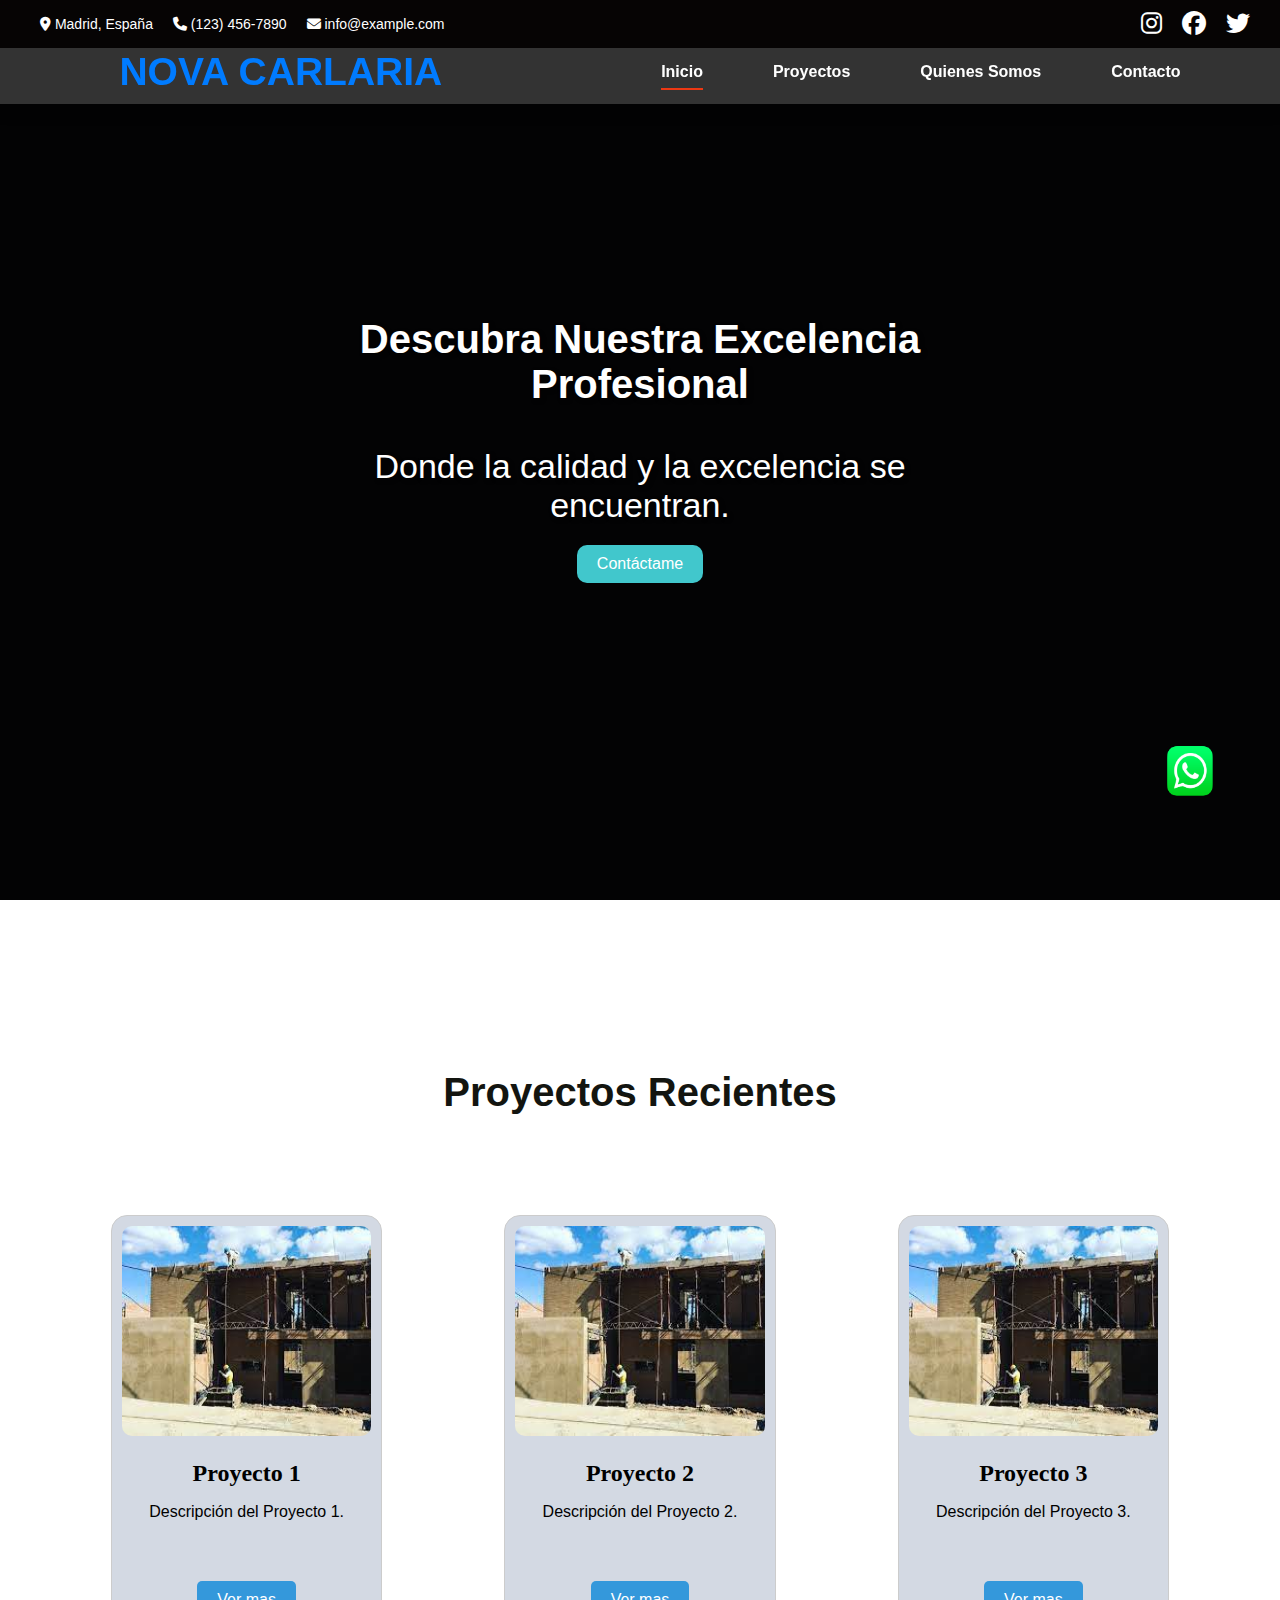
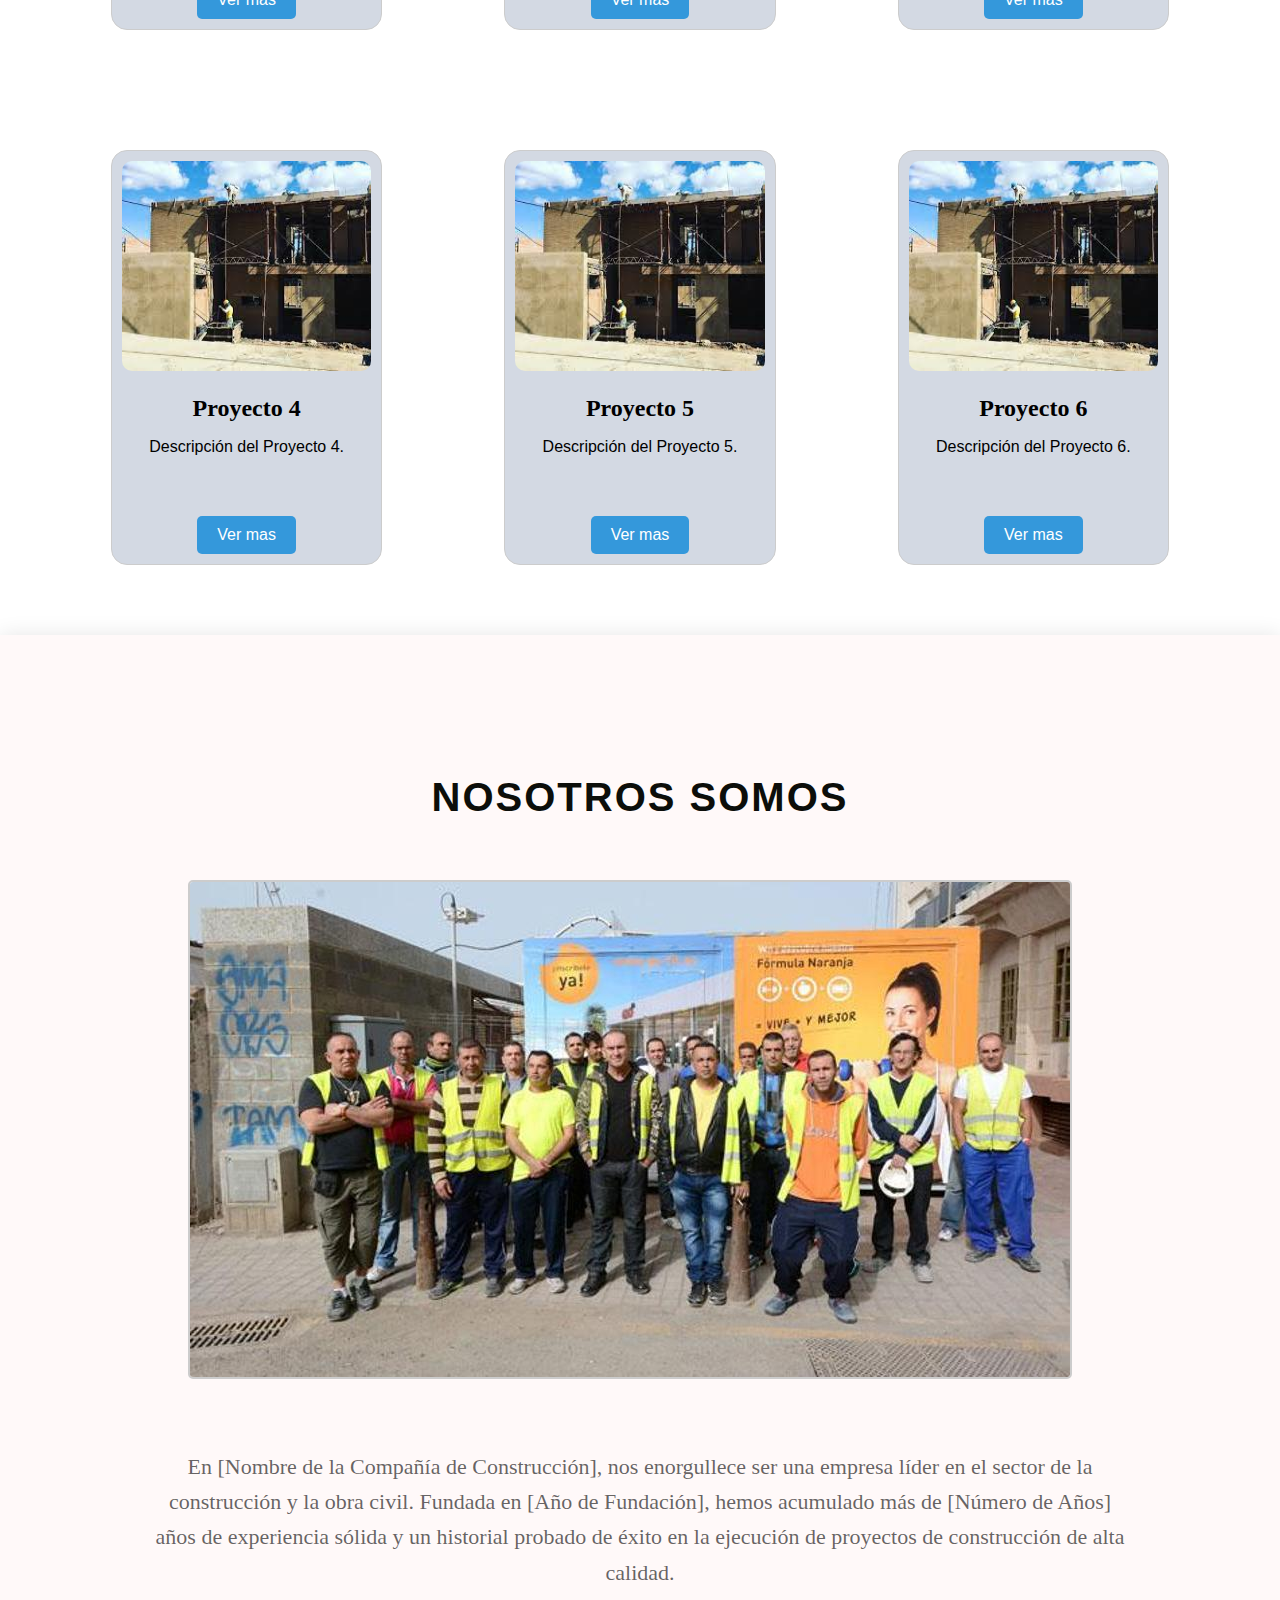
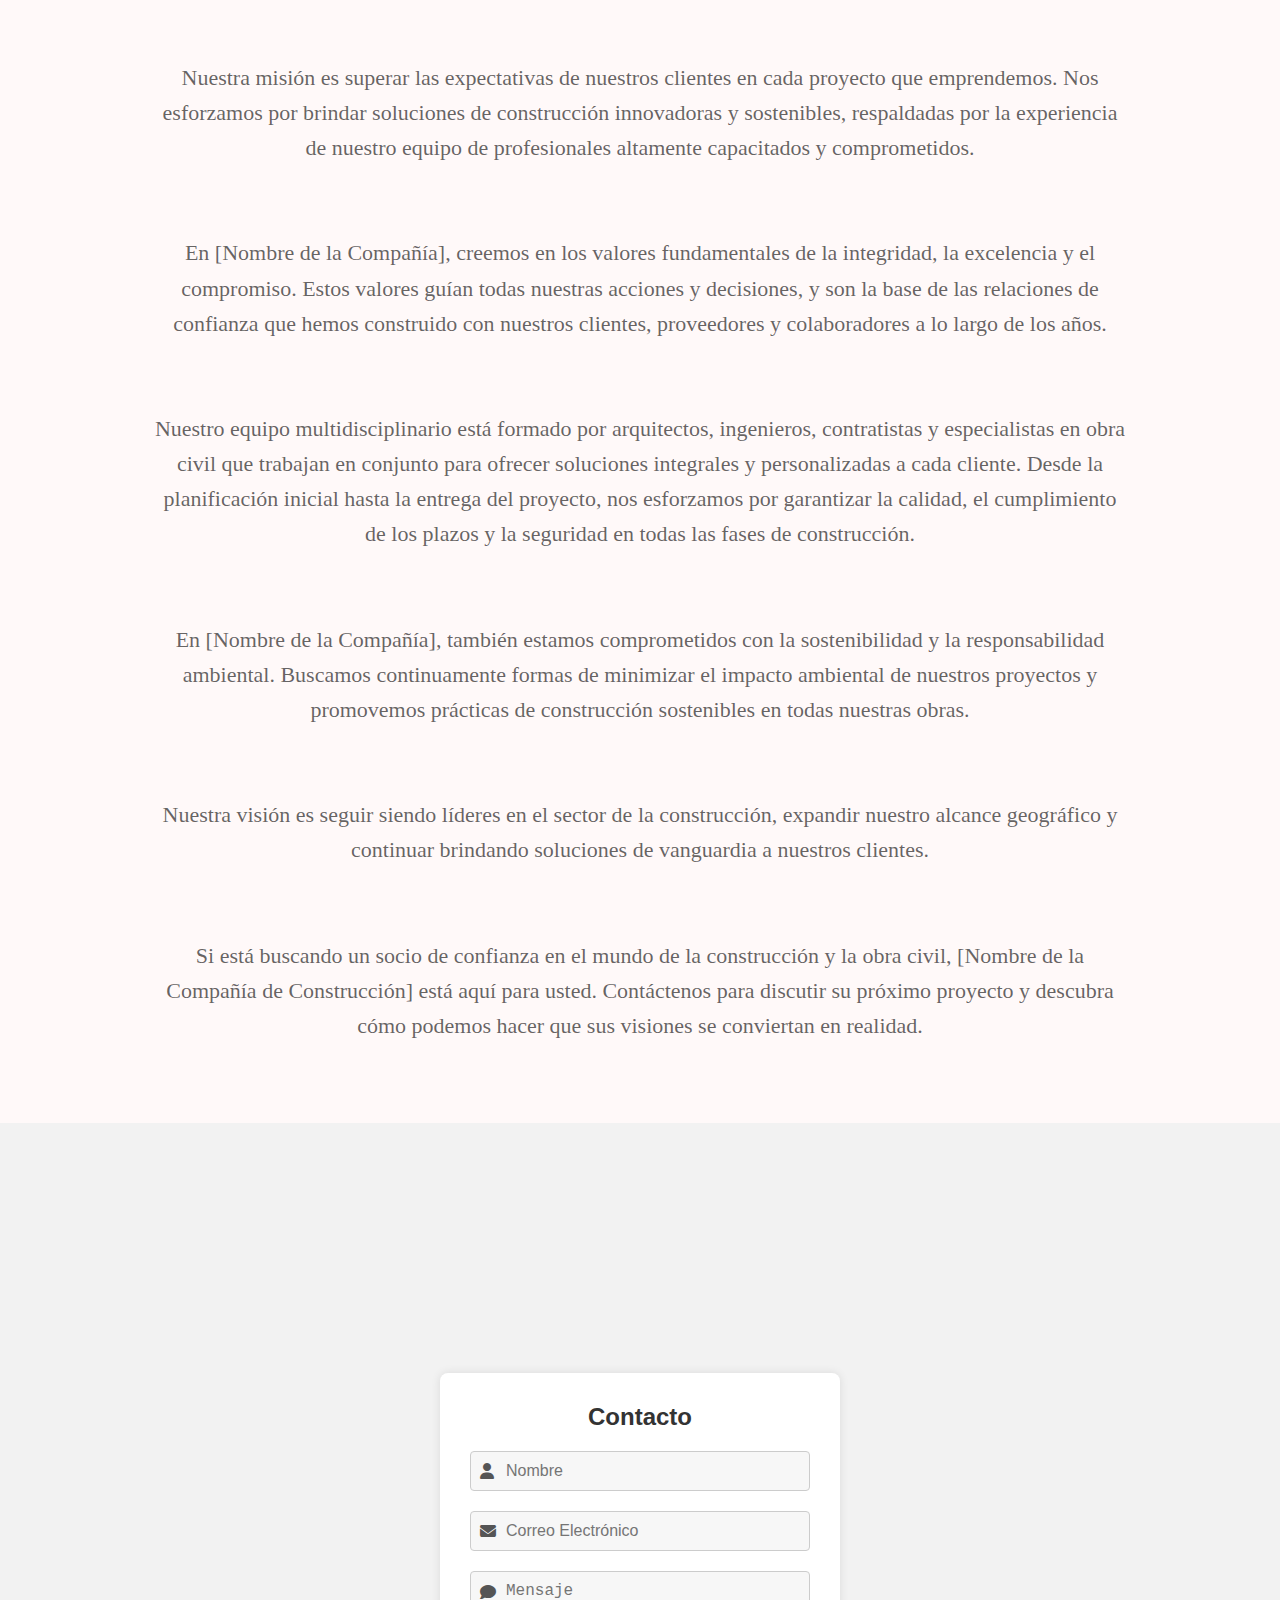
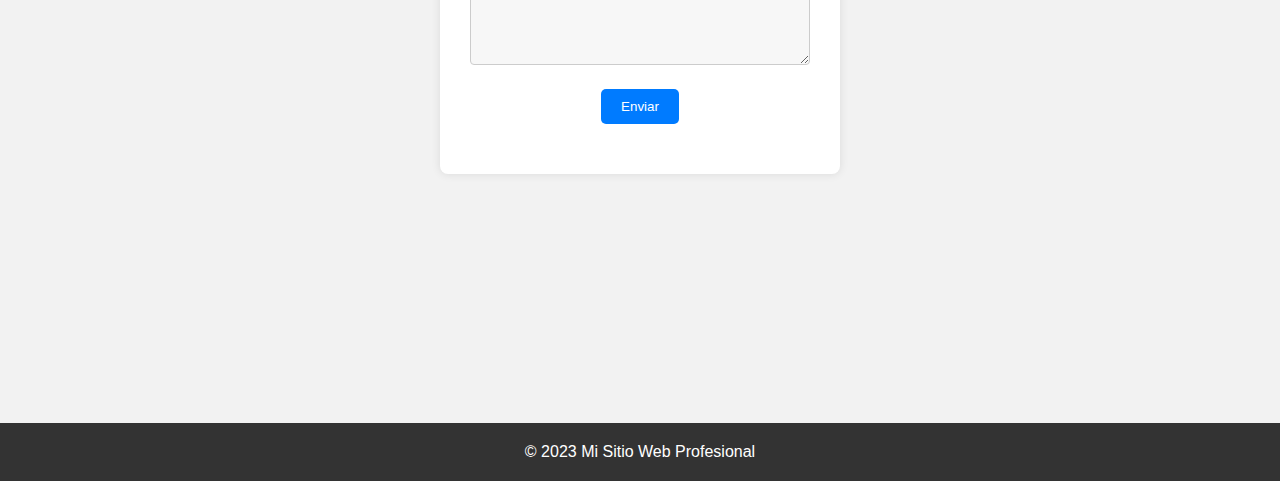
==== index.html @ 30aa4ebb "subiendo pagina de obra" ====
<!DOCTYPE html>
<html lang="es">
<head>
    <meta charset="UTF-8">
    <meta name="viewport" content="width=device-width, initial-scale=1, maximum-scale=1, user-scalable=no">
    <!-- Enlaces a archivos CSS y fuentes -->
    <link rel="stylesheet" href="style.css">
    <link rel="stylesheet" href="https://cdnjs.cloudflare.com/ajax/libs/font-awesome/6.4.0/css/all.min.css">
    <link href="https://fonts.googleapis.com/css2?family=Pacifico&display=swap" rel="stylesheet">
    <link rel="preconnect" href="https://fonts.googleapis.com">
    <link rel="preconnect" href="https://fonts.gstatic.com" crossorigin>
    <link href="https://fonts.googleapis.com/css2?family=Abril+Fatface&family=Comme:wght@200&family=Instrument+Serif:ital@1&family=Mukta:wght@600&family=Tilt+Prism&display=swap" rel="stylesheet">

    <title>Mi Sitio Web Profesional</title>
</head>
<body>
    <!-- Encabezado superior con información de contacto y redes sociales -->
    <div class="top-header">
        <!-- Información de contacto -->
        <div class="contact-info">
            <!-- Detalles de contacto -->
            <p><i class="fas fa-map-marker-alt"></i> <a class="direccion" href="https://www.google.com/maps?q=Avenida Padre Piquer, Madrid 57" target="_blank">Madrid, España</a></p>
            <p><i class="fas fa-phone"></i> (123) 456-7890</p>
            <p><i class="fas fa-envelope"></i> info@example.com</p>
        </div>
        <!-- Iconos de redes sociales -->
        <div class="social-icons">
            <a class="social-icon" href="enlace_a_instagram">
                <i class="fab fa-instagram"></i>
            </a>
            <a class="social-icon" href="enlace_a_facebook">
                <i class="fab fa-facebook"></i>
            </a>
            <a class="social-icon" href="enlace_a_twitter">
                <i class="fab fa-twitter"></i>
            </a>
        </div>
    </div>
    
    <!-- Encabezado con el logotipo y menú de navegación -->
    <header id="mi-encabezado">
        <nav>
            <!-- Logotipo de la empresa -->
            <div class="logo">
                <h1 class="custom-heading"><a href="#">Nova Carlaria</a></h1>
            </div>
            <!-- Icono para activar el menú en dispositivos móviles -->
            <div class="menu-toggle">☰</div>
            <!-- Menú de navegación -->
            <div class="menu">
                <!-- Cabecera del menú -->
                <div class="sidebar-header">
                    <h2>Nova Carlaria</h2>
                </div>
                <ul>
                    <li><a href="#inicio" class="menu-link active">Inicio</a></li>
                    <li><a href="#proyectos" class="menu-link">Proyectos</a></li>
                    <li><a href="#acerca" class="menu-link">Quienes Somos</a></li>
                    <li><a href="#contacto" class="menu-link">Contacto</a></li>
                    <div class="line"></div> <!-- Línea separadora -->
                </ul>
                <!-- Pie del menú -->
                <div class="sidebar-footer">
                    <p>© 2023 Nova Carlaria</p>
                </div>
            </div>
        </nav>
    </header>

    <!-- Botón flotante de WhatsApp -->
    <div class="whatsapp-float">
        <a href="https://api.whatsapp.com/send?phone=645355235&text=Chatea%20con%20Nova" target="_blank" title="WhatsApp de Nova">
            <img src="/img/whatsapp.png" alt="WhatsApp">
        </a>
    </div>

    <!-- Sección de Inicio con un carrusel de imágenes -->
    <section id="inicio">
        <div class="image-slider">
            <!-- Imágenes del carrusel -->
            <img class="slide-image" src="https://www.obsbusiness.school/sites/obsbusiness.school/files/images/proyectos-de-construccion.jpg" alt="Imagen 1">
            <img class="slide-image" src="https://tkconstructora.com/wp-content/uploads/2020/09/Gerencia-de-Proyectos-y-Supervisi%C3%B3n-de-Obras_01.jpg" alt="Imagen 2">
            <img class="slide-image" src="https://www.impulsonegocios.com/wp-content/uploads/2019/09/capacitacion-construccion.jpg" alt="Imagen 3">
            <!-- Texto superpuesto en las imágenes -->
            <div class="text-overlay"> 
                <h2>Descubra Nuestra Excelencia Profesional</h2>
                <p>Donde la calidad y la excelencia se encuentran.</p>
                <a href="#contacto" class="btn1">Contáctame</a>
            </div>
        </div>
    </section>

    <!-- Sección de Proyectos Recientes -->
    <section class="text" id="proyectos">
        <h2>Proyectos Recientes</h2>
        <div class="info">
            <div class="fila-proyectos">
                <!-- Proyecto 1 -->
                <div class="proyecto">
                    <div class="antes-despues">
                        <img class="antes" src="/img/casa antes.jpg" alt="Proyecto 1 - Antes">
                        <img class="despues" src="/img/despues.png" alt="Proyecto 1 - Después">
                    </div>
                    <h3>Proyecto 1</h3>
                    <p>Descripción del Proyecto 1.</p>
                    <button class="ver-mas">Ver mas</button>
                </div>
                <!-- Proyecto 2 -->
                <div class="proyecto">
                    <div class="antes-despues">
                        <img class="antes" src="/img/casa antes.jpg" alt="Proyecto 1 - Antes">
                        <img class="despues" src="/img/despues.png" alt="Proyecto 1 - Después">
                    </div>
                    <h3>Proyecto 2</h3>
                    <p>Descripción del Proyecto 2.</p>
                    <button class="ver-mas">Ver mas</button>
                </div>
                <!-- Proyecto 3 -->
                <div class="proyecto">
                    <div class="antes-despues">
                        <img class="antes" src="/img/casa antes.jpg" alt="Proyecto 1 - Antes">
                        <img class="despues" src="/img/despues.png" alt="Proyecto 1 - Después">
                    </div>
                    <h3>Proyecto 3</h3>
                    <p>Descripción del Proyecto 3.</p>
                    <button class="ver-mas">Ver mas</button>
                </div>
            </div>
            <div class="fila-proyectos">
                <!-- Proyecto 4 -->
                <div class="proyecto">
                    <div class="antes-despues">
                        <img class="antes" src="/img/casa antes.jpg" alt="Proyecto 1 - Antes">
                        <img class="despues" src="/img/despues.png" alt="Proyecto 1 - Después">
                    </div>
                    <h3>Proyecto 4</h3>
                    <p>Descripción del Proyecto 4.</p>
                    <button class="ver-mas">Ver mas</button>
                </div>
                <!-- Proyecto 5 -->
                <div class="proyecto">
                    <div class="antes-despues">
                        <img class="antes" src="/img/casa antes.jpg" alt="Proyecto 1 - Antes">
                        <img class="despues" src="/img/despues.png" alt="Proyecto 1 - Después">
                    </div>
                    <h3>Proyecto 5</h3>
                    <p>Descripción del Proyecto 5.</p>
                    <button class="ver-mas">Ver mas</button>
                </div>
                <!-- Proyecto 6 -->
                <div class="proyecto">
                    <div class="antes-despues">
                        <img class="antes" src="/img/casa antes.jpg" alt="Proyecto 1 - Antes">
                        <img class="despues" src="/img/despues.png" alt="Proyecto 1 - Después">
                    </div>
                    <h3>Proyecto 6</h3>
                    <p>Descripción del Proyecto 6.</p>
                    <button class="ver-mas">Ver mas</button>
                </div>
            </div>
            <!-- Puedes repetir estas filas según sea necesario para más proyectos -->
        </div>
    </section>

    <!-- Sección "Acerca de Nosotros" -->
    <section class="text1" id="acerca">
        <h2>Nosotros Somos</h2>
        <img src="/img/grupo.jpg" alt="Imagen de la Compañía de Construcción">
        <p>En [Nombre de la Compañía de Construcción], nos enorgullece ser una empresa líder en el sector de la construcción y la obra civil. Fundada en [Año de Fundación], hemos acumulado más de [Número de Años] años de experiencia sólida y un historial probado de éxito en la ejecución de proyectos de construcción de alta calidad.</p>
        <p>Nuestra misión es superar las expectativas de nuestros clientes en cada proyecto que emprendemos. Nos esforzamos por brindar soluciones de construcción innovadoras y sostenibles, respaldadas por la experiencia de nuestro equipo de profesionales altamente capacitados y comprometidos.</p>
        <p>En [Nombre de la Compañía], creemos en los valores fundamentales de la integridad, la excelencia y el compromiso. Estos valores guían todas nuestras acciones y decisiones, y son la base de las relaciones de confianza que hemos construido con nuestros clientes, proveedores y colaboradores a lo largo de los años.</p>
        <p>Nuestro equipo multidisciplinario está formado por arquitectos, ingenieros, contratistas y especialistas en obra civil que trabajan en conjunto para ofrecer soluciones integrales y personalizadas a cada cliente. Desde la planificación inicial hasta la entrega del proyecto, nos esforzamos por garantizar la calidad, el cumplimiento de los plazos y la seguridad en todas las fases de construcción.</p>
        <p>En [Nombre de la Compañía], también estamos comprometidos con la sostenibilidad y la responsabilidad ambiental. Buscamos continuamente formas de minimizar el impacto ambiental de nuestros proyectos y promovemos prácticas de construcción sostenibles en todas nuestras obras.</p>
        <p>Nuestra visión es seguir siendo líderes en el sector de la construcción, expandir nuestro alcance geográfico y continuar brindando soluciones de vanguardia a nuestros clientes.</p>
        <p>Si está buscando un socio de confianza en el mundo de la construcción y la obra civil, [Nombre de la Compañía de Construcción] está aquí para usted. Contáctenos para discutir su próximo proyecto y descubra cómo podemos hacer que sus visiones se conviertan en realidad.</p>
    </section>

    <!-- Sección de Contacto con un formulario y mensaje de confirmación -->
    <section class="contact" id="contacto">
        <div class="contact-form">
            <h2>Contacto</h2>
            <!-- Formulario de contacto -->
            <form id="miFormulario">
                <div class="form-group">
                    <i class="fa fa-user icon"></i>
                    <input type="text" id="name" required placeholder="Nombre">
                </div>
                <div class="form-group">
                    <i class="fa fa-envelope icon"></i>
                    <input type="email" id="email" required placeholder="Correo Electrónico">
                </div>
                <div class="form-group">
                    <i class="fa fa-comment icon1"></i>
                    <textarea id="message" rows="4" required placeholder="Mensaje"></textarea>
                </div>
                <div class="form-group">
                    <button type="submit">Enviar</button>
                </div>
            </form>
        </div>
        <!-- Mensaje de confirmación después de enviar el formulario -->
        <div class="confirmation-message" id="confirmation">
            <p>¿Son correctos estos datos?</p>
            <ul id="confirmation-data">
                <li>
                    <strong>Nombre:</strong> <span id="name-value"></span>
                </li>
                <li>
                    <strong>Correo:</strong> <span id="email-value"></span>
                </li>
                <li>
                    <strong>Mensaje:</strong> <span id="message-value" class="mensaje-item"></span>
                </li>
            </ul>
            <button id="confirm-yes">Continuar</button>
            <button id="confirm-no">Cancelar</button>
        </div>
    </section>

    <!-- Pie de página -->
    <footer>
        <p>&copy; 2023 Mi Sitio Web Profesional</p>
    </footer>

    <!-- Archivo JavaScript para funcionalidad adicional -->
    <script src="script.js"></script>
</body>
</html>
---- style.css ----
/* Estilos generales */

*{
    margin: 0;
    padding: 0;
    box-sizing: border-box;
}

body {
    font-family: Arial, sans-serif;
    background-color: #030304;
    margin: 0;
    padding: 0;
    box-shadow: 0 0 20px rgba(0, 0, 0, 0.2); /* Sombra alrededor del cuerpo */
   
}

.top-header {
    position: fixed;
    top: 0;
    left: 0;
    right: 0;
    background-color: #060404;
    color: #fff;
    display: flex;
    justify-content: space-between;
    align-items: center;
    padding: 10px 20px;
    z-index: 100;
    
}

.contact-info {
    font-size: 14px;
    color: white;
    display: flex;
    align-items: center;
    justify-content: center;
    position: relative;
    left: 20px;
}

.contact-info p {
    margin: 0;
    margin-right: 20px;
    opacity: 0; /* Comienza con opacidad cero para ocultarlos */
    transform: translateY(50px); /* Comienza desde abajo */
    transition: opacity 0.5s ease, transform 0.5s ease;
}

.contact-info.active p {
    opacity: 1; /* Muestra el texto */
    transform: translateY(0); /* Lo desplaza hacia arriba a su posición original */
}

.top-header.hidden {
    height: 0;
    overflow: hidden;
}

.social-icons {
    display: flex;
}

.social-icon {
    color: #fff;
    font-size: 24px;
    margin: 0 10px;
    transition: color 0.3s; /* Animación de cambio de color al pasar el mouse */
}

.social-icon:hover {
    cursor: pointer;
    color: #007bff; /* Cambia el color al pasar el mouse a azul (#007bff) */
}
.direccion{
    text-decoration: none;
    color: white;
}



/* Estilos para el título */
.logo h1 {
    font-family:Impact, Haettenschweiler, 'Arial Narrow Bold', sans-serif;
    font-size:39px; /* Ajusta el tamaño de fuente según tus preferencias */
    margin: 0;

    text-transform: uppercase; /* Opcional: convierte el texto en mayúsculas */
    color: #FF5733; /* Cambia el color del texto si lo deseas */
    
    
    
}

.custom-heading {
    font-family: 'Your-Fancy-Font', sans-serif; /* Cambia 'Your-Fancy-Font' por una fuente elegante de tu elección */
    font-size: 36px; /* Tamaño de fuente personalizado */
    text-align: center;
}

.custom-heading a {
    text-decoration: none; /* Quita la decoración de enlace (subrayado) */
    color: #007bff; /* Color del enlace, puedes cambiarlo según tu preferencia */
    transition: color 0.3s; /* Transición de color al pasar el mouse */
    display: inline-block; /* Hace que el enlace se comporte como un bloque en línea */
    padding: 10px 20px; /* Añade relleno para hacerlo más grande y más clickeable */
}

.custom-heading a:hover {
    color: #ff4500; /* Cambia el color al pasar el mouse sobre el enlace */
}



/* Estilos para el encabezado */
header {
    position: fixed;
    top: 40px; /* Espacio entre el encabezado superior y el encabezado principal */
    left: 0;
    right: 0;
    background-color: #333;
    color: #fff;
    z-index: 99; /* Coloca el encabezado principal detrás del superior */
    box-shadow: 0 5px 15px rgba(0, 0, 0, 0.3); /* Sombra debajo del encabezado */
}

nav{
   
    display: flex;
    justify-content: space-around;
    align-items: center;
  
}

/* Estilos para la barra de navegación */
.menu {
    display: flex;
    justify-content: flex-end; /* Alinea los enlaces hacia la derecha */
    align-items: center;
  
}

.menu ul {
    list-style: none;
    padding: 0;
    margin: 0;
    display: flex;
    gap: 70px; /* Agrega espacio entre los enlaces */
}


.menu a {
    text-decoration: none;
    color: #fff;
    font-size: 16px;
    position: relative;
    font-weight: bold; /* Opcional: añade negrita a los enlaces */
    padding-bottom: 10px;
}


/* Estilo de la línea subrayada en los enlaces */
.menu a::before {
    content: "";
    position: absolute;
    width: 100%;
    height: 2px;
    background-color: #ff3300ec;
    bottom: 0;
    left: 0;
    transform-origin: right;
    transform: scaleX(0);
    transition: transform 0.3s;
}

.menu a:hover::before {
    transform: scaleX(1);
}

/* Clase activa para el enlace seleccionado */
.menu a.active::before {
    transform: scaleX(1);
}


/* Estilo de la línea subrayada en los enlaces */
.menu a::before {
    content: "";
    position: absolute;
    width: 100%;
    height: 2px;
    bottom: 0;
    background-color: #007bff;
    left: 0;
    transform: scaleX(0);
    transform-origin: right;
    transition: transform 0.3s;
}

.menu a:hover::before {
    transform: scaleX(1);
}

/* Estilo de la línea subrayada en los enlaces */
.menu a::before {
    content: "";
    position: absolute;
    width: 100%;
    height: 2px;
    bottom: 0;
    background-color: #007bff;
    left: 0;
    transform: scaleX(0);
    transform-origin: right;
    transition: transform 0.3s;
}

.menu a:hover::before {
    transform: scaleX(1);
}

.line {
    position: absolute;
    height: 2px;
    background-color: #f6f0f0; /* Color de la línea */
    transition: transform 0.3s; /* Animación de transformación */
    bottom: -2px; /* Coloca la línea debajo del enlace */
    left: 0; /* Inicia la línea desde el borde izquierdo del enlace */
    transform-origin: left; /* Define el punto de transformación en el lado izquierdo */
    transform: scaleX(0); /* Inicia la línea sin ancho */
    
    
}

/* Estilo del subrayado en los enlaces */
.menu a {
    position: relative; /* Necesario para posicionar ::after de forma absoluta */
    text-decoration: none;
    color: #fff;
    font-size: 16px;
}

.menu a::after {
    content: "";
    position: absolute;
    width: 100%; /* Ancho igual al ancho del enlace */
    height: 2px;
    background-color: #ff3300ec;
    bottom: 0;
    left: 0; /* Comienza desde el borde izquierdo del enlace */
    transform-origin: right; /* Define el punto de transformación en el lado derecho */
    transform: scaleX(0); /* Inicia sin ancho */
    transition: transform 0.3s; /* Anima el ancho de la línea */
    
    
}

.menu a:hover::after {
    transform: scaleX(1); /* Expande la línea al pasar el mouse */
}

/* Clase activa para el enlace seleccionado */
.menu a.active::after {
    transform: scaleX(1); /* Mantiene la línea expandida cuando está activa */
}


/* Estilo para el ícono de WhatsApp */
.whatsapp-float a {
    position: fixed;
    bottom: 70px;
    right: 30px;
    z-index: 1000;
    text-decoration: none;
    border-radius: 50%; /* Hace que el enlace sea circular */
    padding: 10px; /* Aumenta el relleno para hacerlo más grande */
}

/* Estilo para la imagen (ícono de WhatsApp) */
.whatsapp-float img {
    width: 100px; /* Tamaño de la imagen */
    height: 90px;
    border-radius: 50%; /* Hace que la imagen sea circular */
    animation: bounce 2s infinite; /* Aplica la animación de rebote durante 2 segundos y la repite infinitamente */
}

@keyframes bounce {
    0%, 20%, 50%, 80%, 100% {
        transform: translateY(0);
    }
    40% {
        transform: translateY(-20px); /* Define el salto hacia arriba */
    }
    60% {
        transform: translateY(-10px); /* Define el salto hacia abajo */
    }
}


/* Estilo para el mensaje al pasar el mouse */
.whatsapp-float a:hover::before {
    content: "WhatsApp de Nova";
    display: block;
    position: absolute;
    background: #86d327;
    color: #333;
    padding: 8px;
    border-radius: 8px;
    font-size: 12px;
    right: calc(80%); /* Coloca el mensaje a la derecha del ícono */
    top: 50%; /* Centra verticalmente el mensaje */
    transform: translateY(-50%); /* Alinea verticalmente el mensaje */
    white-space: nowrap;
}


.image-slider {
    position: relative;
    max-width: 100%;
    height:100vh;
    overflow: hidden;
    
}

.image-slider img {
    width: 100%;
    height: 100%;
    object-fit: cover;
    position: absolute;
    opacity: 0;
    transition: opacity 2s;
 
}

.text-overlay {
    position: absolute;
    top: 50%;
    left: 50%;
    transform: translate(-50%, -50%);
    text-align: center;
    z-index: 1;
}

.text-overlay h2 {
    color: #fff;
    font-size: 60px;
    text-shadow: 2px 2px 4px rgba(0, 0, 0, 0.5); /* Añade sombra al título */
    margin-bottom: 40px;
}

.text-overlay p {
    color: white;
    font-size: 34px;
    font-family: 'Franklin Gothic Medium', 'Arial Narrow', Arial, sans-serif;
    text-shadow: 2px 2px 4px rgba(0, 0, 0, 0.5); /* Añade sombra al párrafo */
}


.text-overlay .btn1 {
    display: inline-block;
    background-color: #41c7cc;
    color: #fff;
    padding: 10px 20px;
    border-radius: 10px;
    text-decoration: none;
    margin-top: 20px;
    
   
}



.text{
    background-color: #fff;
    padding: 50px;
    margin: 20px;

}

footer {
    background-color: #333;
    color: #fff;
    text-align: center;
    padding: 10px;
}

/* Estilos específicos para los elementos dentro de las secciones */
.hero {
    text-align: center;
    padding: 40px;
}

.btn {
    background-color: #333;
    color: #fff;
    padding: 10px 20px;
    text-decoration: none;
    font-weight: bold;
}


.btn1 {
    text-decoration: none;
    color: #fff9f9;
    padding: 10px 20px;
    background-color: #0074d9;
    border-radius: 5px;
    animation: ondulacion 2s infinite;
    display: inline-block;
    
}

@keyframes ondulacion {
    0% {
        transform: scale(1);
    }
    50% {
        transform: scale(1.1);
        background-color: #00a6fb;
    }
    100% {
        transform: scale(1);
    }
}


.text{
    display: flex;
    align-items: center;
    justify-content:center ;
    flex-direction: column;
    margin-top: 100px;
    margin: 0;
    height: auto;
    
   
}

.text h2{
    color: rgb(19, 21, 16);
    font-family: 'Franklin Gothic Medium', 'Arial Narrow', Arial, sans-serif;
    font-size: 40px;
    margin-top: 120px;
}

.text1{
    display: flex;
    align-items: center;
    justify-content:center ;
    flex-direction: column;
    margin-top: 100px;
    margin: 0;
    background-color: rgb(255, 249, 249);
    height: auto;
   
}
.text2{
    display: flex;
    align-items: center;
    justify-content:center ;
    flex-direction: column;
    margin-top: 100px;
    margin: 0;
    background-color:#f7f2f2;
    height: auto;
   
}



.info{
    display: flex;
    justify-content: center;
    flex-direction: row;
    flex-wrap: wrap;
}


/* Contenedor principal del proyecto */
.proyecto {
    margin: 20px;
    padding: 10px;
    border: 1px solid #ccc;
    display: flex;
    flex-direction: column;
    align-items: center;
    text-align: center;
    width: 23%;
    height: 50vh;
    position: relative;
    background-color: #d3d9e3;
    margin-top: 100px;
}

/* Agrega un contenedor para el efecto de superposición */
.antes-despues {
    position: relative;
    display: flex;
    justify-content: center;
    align-items: center;
    width: 290px; /* Ajusta el ancho según tus necesidades */
    height: 210px; /* Ajusta la altura según tus necesidades */
    
}

/* Imágenes antes y después */
.antes-despues .antes,
.antes-despues .despues {
    position: absolute;
    width: 100%;
    height: 100%;
    transition: opacity 0.5s;
    cursor: pointer;
}

/* Ajusta el título para que esté por encima de las imágenes superpuestas */
.proyecto h3 {
    z-index: 1;
    margin-top: 10px;
}

/* Ajusta la descripción para que esté por encima de las imágenes superpuestas */
.proyecto p {
    z-index: 1;
}

.antes-despues .antes {

    border-radius: 10px;
    opacity: 1; /* Establece la opacidad de la imagen "antes" en 1 */
}

/* Estilo adicional para resaltar la imagen después */
.antes-despues .despues {
    border: 2px solid red; /* Puedes personalizar el estilo del borde */
    border-radius: 10px;
    opacity: 0; /* Establece la opacidad de la imagen "después" en 0 */
}

/* Estilo opcional para resaltar el texto cuando se pasa el mouse sobre la superposición */
.proyecto:hover .antes-despues .despues {
    opacity: 1;
}

/* Estilo para las filas de proyectos */
.fila-proyectos {
    display: flex;
    justify-content: space-around; /* Distribuye los proyectos en la fila */
    width: 100%; /* Ocupa todo el ancho disponible */
}

/* Aplica el scroll behavior para lograr un desplazamiento suavizado */
.proyecto .antes-despues:hover {
    scroll-behavior: smooth;
}

/* Evita el desplazamiento suavizado en la imagen "antes" */
.proyecto .antes-despues .antes:hover {
    scroll-behavior: initial;
}





/* Estilo base del botón */
.proyecto .ver-mas {
    background-color: #3498db;
    color: #fff;
    padding: 10px 20px;
    border: none;
    border-radius: 5px;
    cursor: pointer;
    font-size: 16px;
    transition: background-color 0.3s, transform 0.3s;
    margin-top: 60px;
}
/* Estilo al pasar el mouse sobre el botón */
.proyecto .ver-mas:hover {
    background-color: #2980b9;
    transform: scale(1.1); /* Escala el botón un 10% más grande */
}






/* Estilo de la sección acerca */
#acerca {
    display: flex;
    align-items: center;
    justify-content: center;
    padding: 20px;
    text-align: center;
    box-shadow: 0 0 20px rgba(0, 0, 0, 0.1); /* Sombra alrededor de la sección */
}

#acerca img {
    max-width: 300px;
    margin-right: 20px;
    border: 2px solid #ccc;
    border-radius: 5px;
    margin-top: 40px;
}

#acerca h2 {

    text-align: center; /* Centra el texto */
    margin-bottom: 20px; /* Espacio en la parte inferior */
    text-transform: uppercase; /* Convierte el texto en mayúsculas */
    letter-spacing: 2px; /* Espaciado entre letras */
    font-weight: bold; /* Peso de la fuente en negrita */
    color: rgb(12, 14, 10);
    font-family: 'Franklin Gothic Medium', 'Arial Narrow', Arial, sans-serif;
    font-size: 40px;
    margin-top: 120px;
}



#acerca p {
    margin: px; /* Reducir el margen en todos los lados de los párrafos */
    line-height: 1.6;
    font-size: 22px;
    font-family: Cambria, Cochin, Georgia, Times, 'Times New Roman', serif;
    color: rgba(13, 11, 11, 0.646);
    width: 80%;
    padding: 10px 8px;
    margin-bottom: 50px;
}

/* Estilo de la imagen */
#acerca img {
    max-width: 100%;
    height: auto;
    margin-bottom: 60px;
}

/* Estilos generales del formulario */
.contact {
    display: flex;
    justify-content: center;
    align-items: center;
    min-height: 100vh;
    background: #f2f2f2;
}

.contact-form {
    width: 100%;
    max-width: 400px;
    text-align: center;
    background: #fff;
    padding: 30px;
    border-radius: 8px;
    box-shadow: 0 0 10px rgba(0, 0, 0, 0.1);
}

.contact-form h2 {
    color: #333;
    font-size: 24px;
    margin-bottom: 20px;
}

.form-group {
    position: relative;
    margin-bottom: 20px;
}

.form-group input,
.form-group textarea {
    width: 100%;
    padding: 10px;
    border: 1px solid #ccc;
    border-radius: 4px;
    background: #f7f7f7;
    color: #333;
    font-size: 16px;
}

.icon {
    position: absolute;
    top: 50%;
    left: 10px;
    transform: translateY(-50%);
    color: #555;
}
.icon1{

    position: absolute;
    top: 21px;
    left: 10px;
    color:#555 ;
    transform: translateY(-50%);
}

.form-group input[type="text"],
.form-group input[type="email"] {
    padding-left: 35px;
}

.form-group textarea {
    padding-left: 35px;
}

/* Estilo para el botón de enviar */
.form-group input[type="submit"] {
    background: #333;
    color: #fff;
    border: none;
    padding: 10px 20px;
    border-radius: 4px;
    cursor: pointer;
    font-weight: bold;
    font-size: 16px;
}

.form-group input[type="submit"]:hover {
    background: #555;
}
/* Estilo para el botón del formulario */
button[type="submit"] {
    background-color: #007BFF; /* Color de fondo del botón */
    color: #fff; /* Color del texto del botón */
    padding: 10px 20px; /* Espaciado dentro del botón */
    border: none; /* Borde del botón */
    border-radius: 5px; /* Borde redondeado */
    cursor: pointer; /* Cambia el cursor al pasar por encima */
}

/* Estilo al pasar el cursor por encima del botón */
button[type="submit"]:hover {
    background-color: #11ade5; /* Color de fondo cuando se pasa el cursor por encima */
    color:black;
}

.scrollable {
    max-height: 100px; /* Altura máxima antes de la barra de desplazamiento */
    overflow-y: auto; /* Habilitar la barra de desplazamiento si es necesario */
    white-space: normal; /* Permitir saltos de línea dentro del textarea */
}


.confirmation-message {
    display: none;
    position: fixed;
    top: 50%;
    left: 50%;
    transform: translate(-50%, -50%);
    background: #fff;
    box-shadow: 0 0 10px rgba(0, 0, 0, 0.3);
    border-radius: 8px;
    padding: 12px;
    z-index: 999;
    text-align: center;
    max-width: 400px;
    overflow-y: auto; /* Hacer que el cuadro sea desplazable si el contenido es demasiado largo */
}


#confirmation-data {
    max-width:100%;
    margin: 0;
    text-align: left; /* Alinea el texto hacia la izquierda */
    /* background-color: #0a74e5; */
    display: flex;
    flex-direction: column; /* Alinea los elementos en una columna */
    align-items: flex-start; /* Alinea los elementos en la parte superior */
    justify-content: center; /* Centra verticalmente los elementos en la columna */
}

.confirmation-message p {
    font-size: 2em;
    margin-bottom: 50px;
    margin-top: 10px;
    color: #0a9f3e;
    /* background-color: #069d10; */
    display: inline-block;
    font-family:cursive; /* Cambia la fuente */
    text-shadow: 2px 2px 4px rgba(0, 0, 0, 0.3); /* Agrega una sombra al texto */
}


#confirmation-data li {
    display: flex;
    margin-bottom: 10px;
    align-items: flex-start;
    width: 100%;
}



#confirmation-data li strong {
    width: 80px; /* Ancho fijo para los títulos (NOMBRE, CORREO, MENSAJE) */
    font-weight: bold;
    font-family: 'Franklin Gothic Medium', 'Arial Narrow', Arial, sans-serif;
    font-size: 18px;
    /* background-color: gray; */
    display: flex;
    justify-content: flex-start; /* Alinea a la izquierda */
    align-items: center;
    padding: 10px;
    margin-left: 0px;
    margin-top: 4px;
  
}

#confirmation-data li span {
    color: #555;
    font-family: 'Trebuchet MS', 'Lucida Sans Unicode', 'Lucida Grande', 'Lucida Sans', Arial, sans-serif;
    margin-left: 10px;
    margin-top: 5px;
    padding: 10px;
    display: block;
    white-space: normal;
    overflow: hidden;
    max-height: 100px; /* Altura máxima inicial antes de que aparezca la barra de desplazamiento */
    /* background-color: yellow; */
    overflow-y: auto;
}

#confirmation-data li span.scrollable {
    overflow-y: auto; /* Habilitar la barra de desplazamiento si es necesario */
    transition: max-height 0.5s;
    max-height: 1000px; /* Altura máxima cuando se activa la barra de desplazamiento */
}




#confirmation-data li span.scrollable {
    max-height: 1000px; /* Ajusta la altura máxima a un valor grande para mostrar todo el contenido */
  
}



#confirm-yes{
    background: #069d10;
    color: #fff;
    border: none;
    padding: 10px 20px;
    border-radius: 4px;
    cursor: pointer;
    font-weight: bold;
    font-size: 16px;
    margin: 0 10px;
    transition: background-color 0.3s, color 0.3s; /* Transición para un cambio suave */

    /* Agrega un estilo de hover */
}

#confirm-yes:hover {
    background: #1f7bd7; /* Cambia el color de fondo al pasar el cursor sobre el botón */
    color: #0a0606; /* Cambia el color del texto al pasar el cursor sobre el botón */
}

#confirm-no{
    background: #cdd0ce;
    color: #fff;
    border: none;
    padding: 10px 20px;
    border-radius: 4px;
    cursor: pointer;
    font-weight: bold;
    font-size: 16px;
    margin: 0 10px;
    margin-top: 30px;
    transition: background-color 0.3s, color 0.3s; /* Transición para un cambio suave */

}



#confirm-no:hover {
    background: #a01111; /* Cambia el color de fondo al pasar el cursor sobre el botón */
    color: #0a0606; /* Cambia el color del texto al pasar el cursor sobre el botón */
}






/* Estilo del pie de página (footer) */
footer {
    background-color: #333; /* Fondo negro */
    color: #fff; /* Texto blanco */
    padding: 20px 0;
    text-align: center;
}

footer p {
    font-size: 16px;
}

/* Estilo de enlace en el pie de página (si lo deseas) */
footer a {
    color: #fff;
    text-decoration: underline;
}

/* Estilo del enlace al pasar el mouse */
footer a:hover {
    color: #007BFF; /* Cambiar el color al pasar el mouse */
}


/* Estilos para dispositivos móviles */
@media (max-width: 767px) {
    .menu-toggle {
        position: fixed;
        right: 10px ; /* Alinea el ícono en el lado derecho */
        font-size: 16px;
        background-color: #00a6fb;
        color: #222;
        width: 25px;
        cursor: pointer;
        z-index: 2;

        display: flex;
        align-items: center;
        justify-content: center;
    }

    .menu {
        position: fixed;
        top: 0;
        right: -100%; /* Inicialmente oculta en el lado derecho */
        width: 50%; /* Ancho más pequeño para dispositivos móviles */
        height: 100%;
        background-color: rgba(0, 0, 0, 0.7);
        transition: right 0.3s;
        z-index: 1;
        display: flex;
        flex-direction: column;
        
    }

    .sidebar-header {
        padding: 20px;
        text-align: center;
        color: #fff;
    }

    .sidebar-header h2 {
        font-size: 24px;
        margin-top: 1.6rem;
    }

    .menu.active {
        right: 0;
    }

    .menu ul {
        list-style: none;
        padding: 0;
        margin: 0;
        height: 100%;
        display: flex;
        flex-direction: column;
        align-items: center;
        gap: 50px;
        margin-top: 50px;
        
    }

    .menu-link {
        padding: 15px 0;
        text-align: center;
        color: #fff;
        text-decoration: none;
        font-size: 18px;
        transition: color 0.2s;
        
    }

    .menu-link:hover {
        color: #ff4500;
    }

    .sidebar-footer {
        position: absolute;
        bottom: auto;
        padding: 10px;
        text-align: center;
        color: #fff;
    }

    header {
        display: flex;
        top: 0;
        height: 6vh;
       
    }
    .text-overlay h2 {
        font-size: 30px; /* Reduzco el tamaño del título */
        font-family: Georgia, 'Times New Roman', Times, serif;
        margin-bottom: 30px;
      
    }

    .text-overlay p{
        font-size: 1.4rem;
        font-family:'Gill Sans', 'Gill Sans MT', Calibri, 'Trebuchet MS', sans-serif;
    }
    .text-overlay img {
        width: auto;
        height: auto; /* Aseguro la proporción original de la imagen */
    }

    .text-overlay .btn1 {
        font-size: 10px; /* Reduzco el tamaño del botón */

        margin-top: 30px;
    }

    .whatsapp-float a {
        bottom: 2%;
        right: 1%;
    }

    .whatsapp-float img {
        width: 60px;
        height: 60px;
    }
    
    .whatsapp-float a:hover::before {
        font-size: 10px;
    }
    .text {
        display: flex;
        flex-direction: column;
        align-items: center;
        justify-content: center;
        /* Reduzco el margen superior para evitar que se salga de la vista */
        width: 100%; /* Asegura que ocupe el ancho completo de la pantalla */
        height: auto;
    }
    .text h2{

        text-align: center;
        font-family:Impact, Haettenschweiler, 'Arial Narrow Bold', sans-serif;
    }
  
    .fila-proyectos{
        flex-direction: column;
        align-items: center;
    }

    .proyecto{
        width: 70%;
        border-radius: 1rem;
        box-shadow: 0 0 10px rgba(0, 0, 0, 0.2);
        
        
    }
    .proyecto h3{
        font-size: 1.5rem;
        margin-top: 1.5rem;
        font-family: Georgia, 'Times New Roman', Times, serif;
    }
    .proyecto p{
        font-size: 1rem;
        margin-top: 1rem;
        font-family: 'Trebuchet MS', 'Lucida Sans Unicode', 'Lucida Grande', 'Lucida Sans', Arial, sans-serif;
    }
    .antes-despues{
     
        width: 100%;

    
    }
    #acerca h2{
      font-family:system-ui, -apple-system, BlinkMacSystemFont, 'Segoe UI', Roboto, Oxygen, Ubuntu, Cantarell, 'Open Sans', 'Helvetica Neue', sans-serif;
      font-size: 3rem;
    }
    #acerca p{
        color: #333;
        font-size: 1.7rem;
    }

}



/* Estilos para pantallas más grandes (mayor a 768px) */
@media (min-width: 768px) {
    .menu-toggle {
        display: none; /* Oculta el icono de las tres barras en pantallas más grandes */
    }

    .sidebar-header, .sidebar-footer {
        display: none; /* Oculta el título y el footer en pantallas más grandes */
    }
}

@media screen and (max-width:767px){
    .top-header{
        display: none;
    }

}


@media screen and (max-width: 767px) {
    .custom-heading {
        font-size: 20px !important; /* Añade !important para asegurar que la regla se aplique */
    }
}




    @media screen and (max-width: 1280px) {


        
        .antes-despues{
            width: 100%;
             
          
            
        }
        .proyecto{
           
            border-radius: 1rem;
           
            height: auto;
           
            
        }

     
        .proyecto h3{
            font-size: 1.5rem;
            margin-top: 1.5rem;
            font-family: Georgia, 'Times New Roman', Times, serif;
        }
        .proyecto p{
            font-size: 1rem;
            margin-top: 1rem;
            font-family: 'Trebuchet MS', 'Lucida Sans Unicode', 'Lucida Grande', 'Lucida Sans', Arial, sans-serif;
        }
        .text-overlay h2{

            font-size: 40px;
        }
       
    }


    @media (max-width: 768px) {
        .confirmation-message {
            max-width: 90%; /* Reducir el ancho de la caja de confirmación */
            
        }
    
        #confirmation-data li span.scrollable {
            max-height: 500px; /* Ajustar la altura máxima para dispositivos móviles */
        }
    }
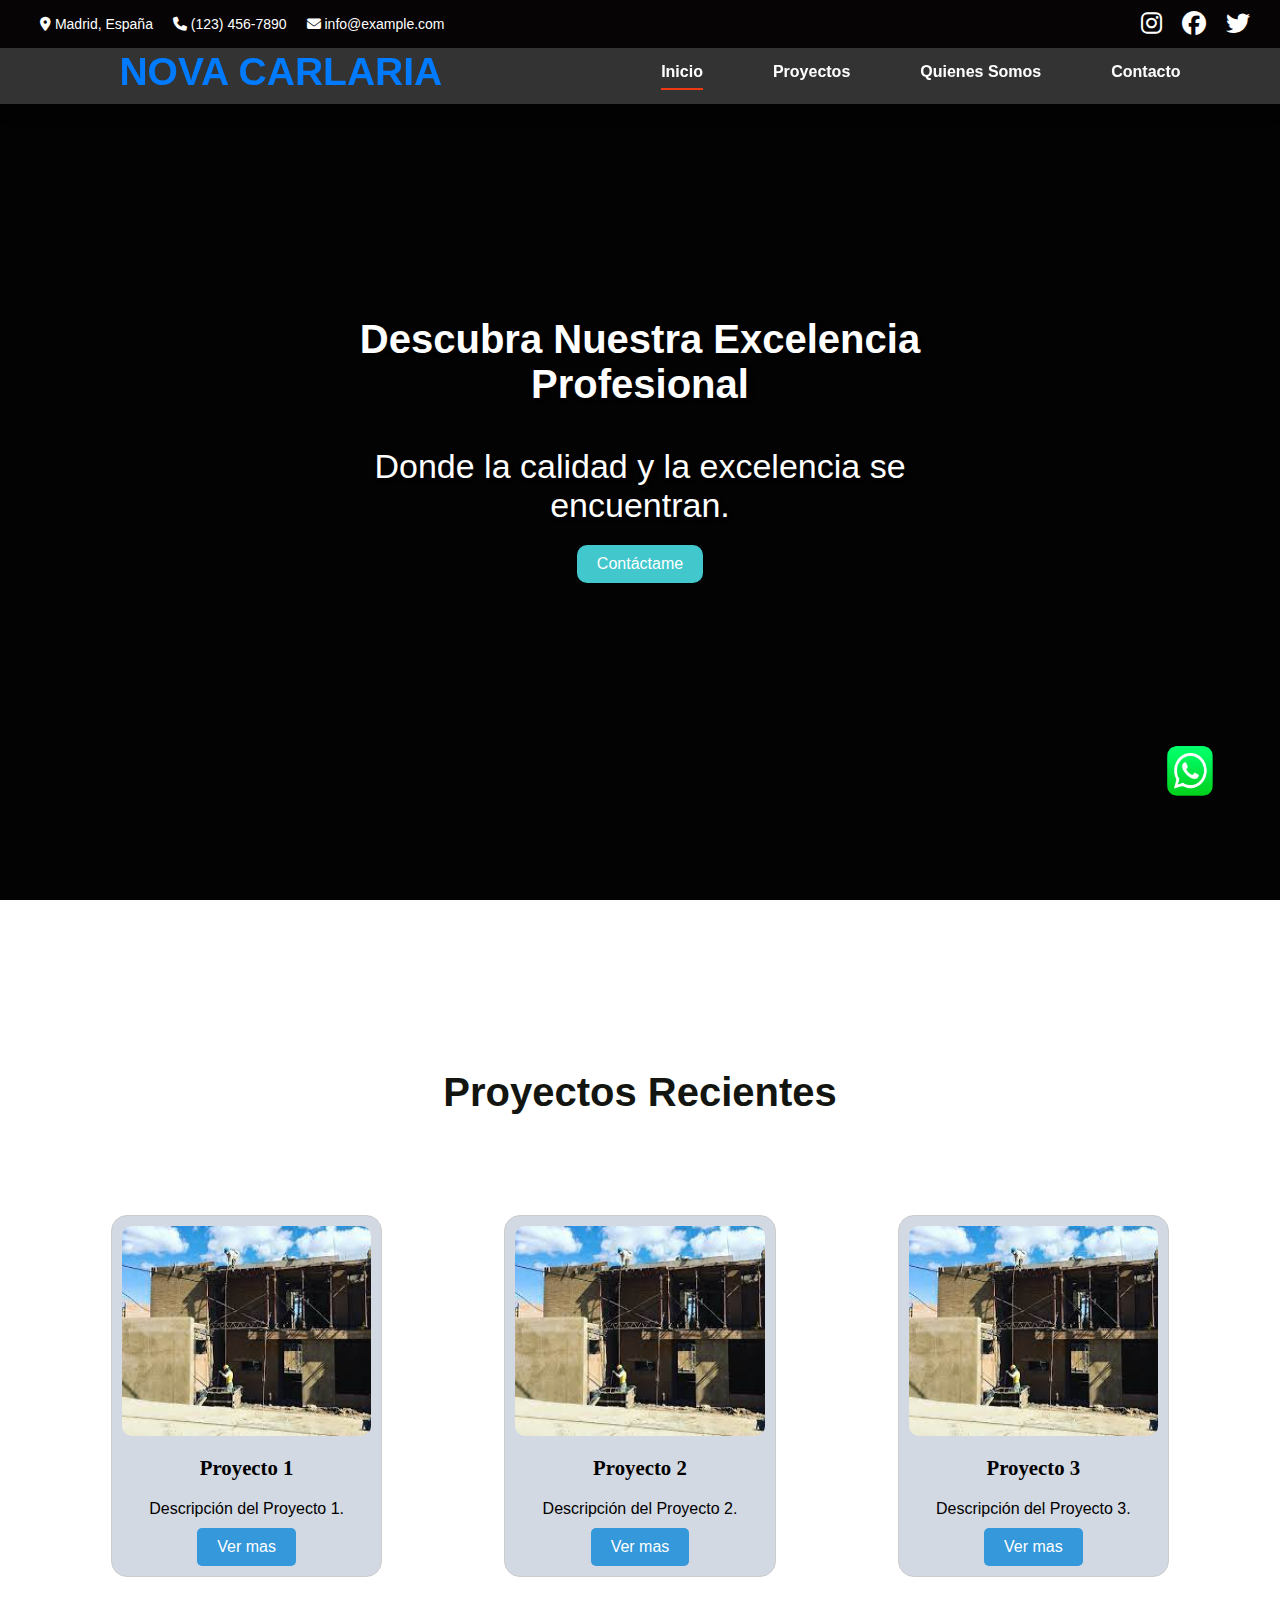
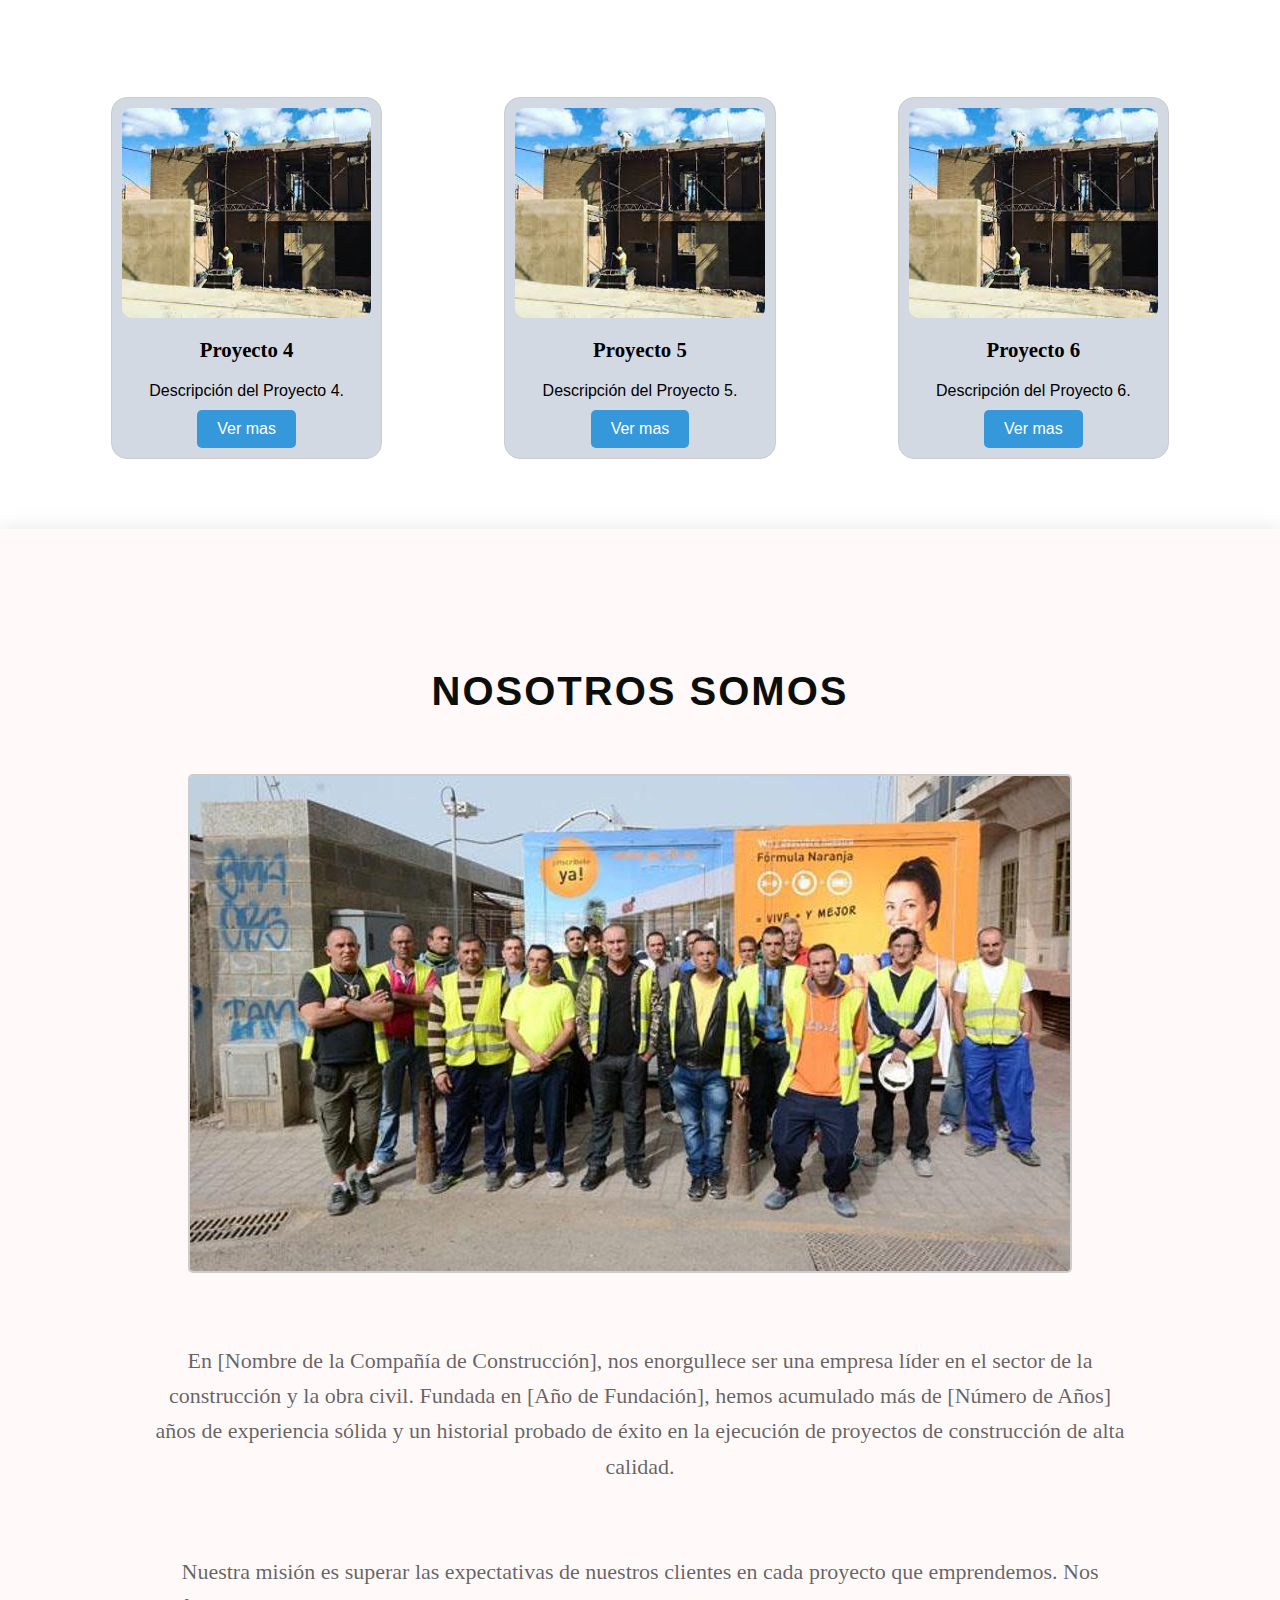
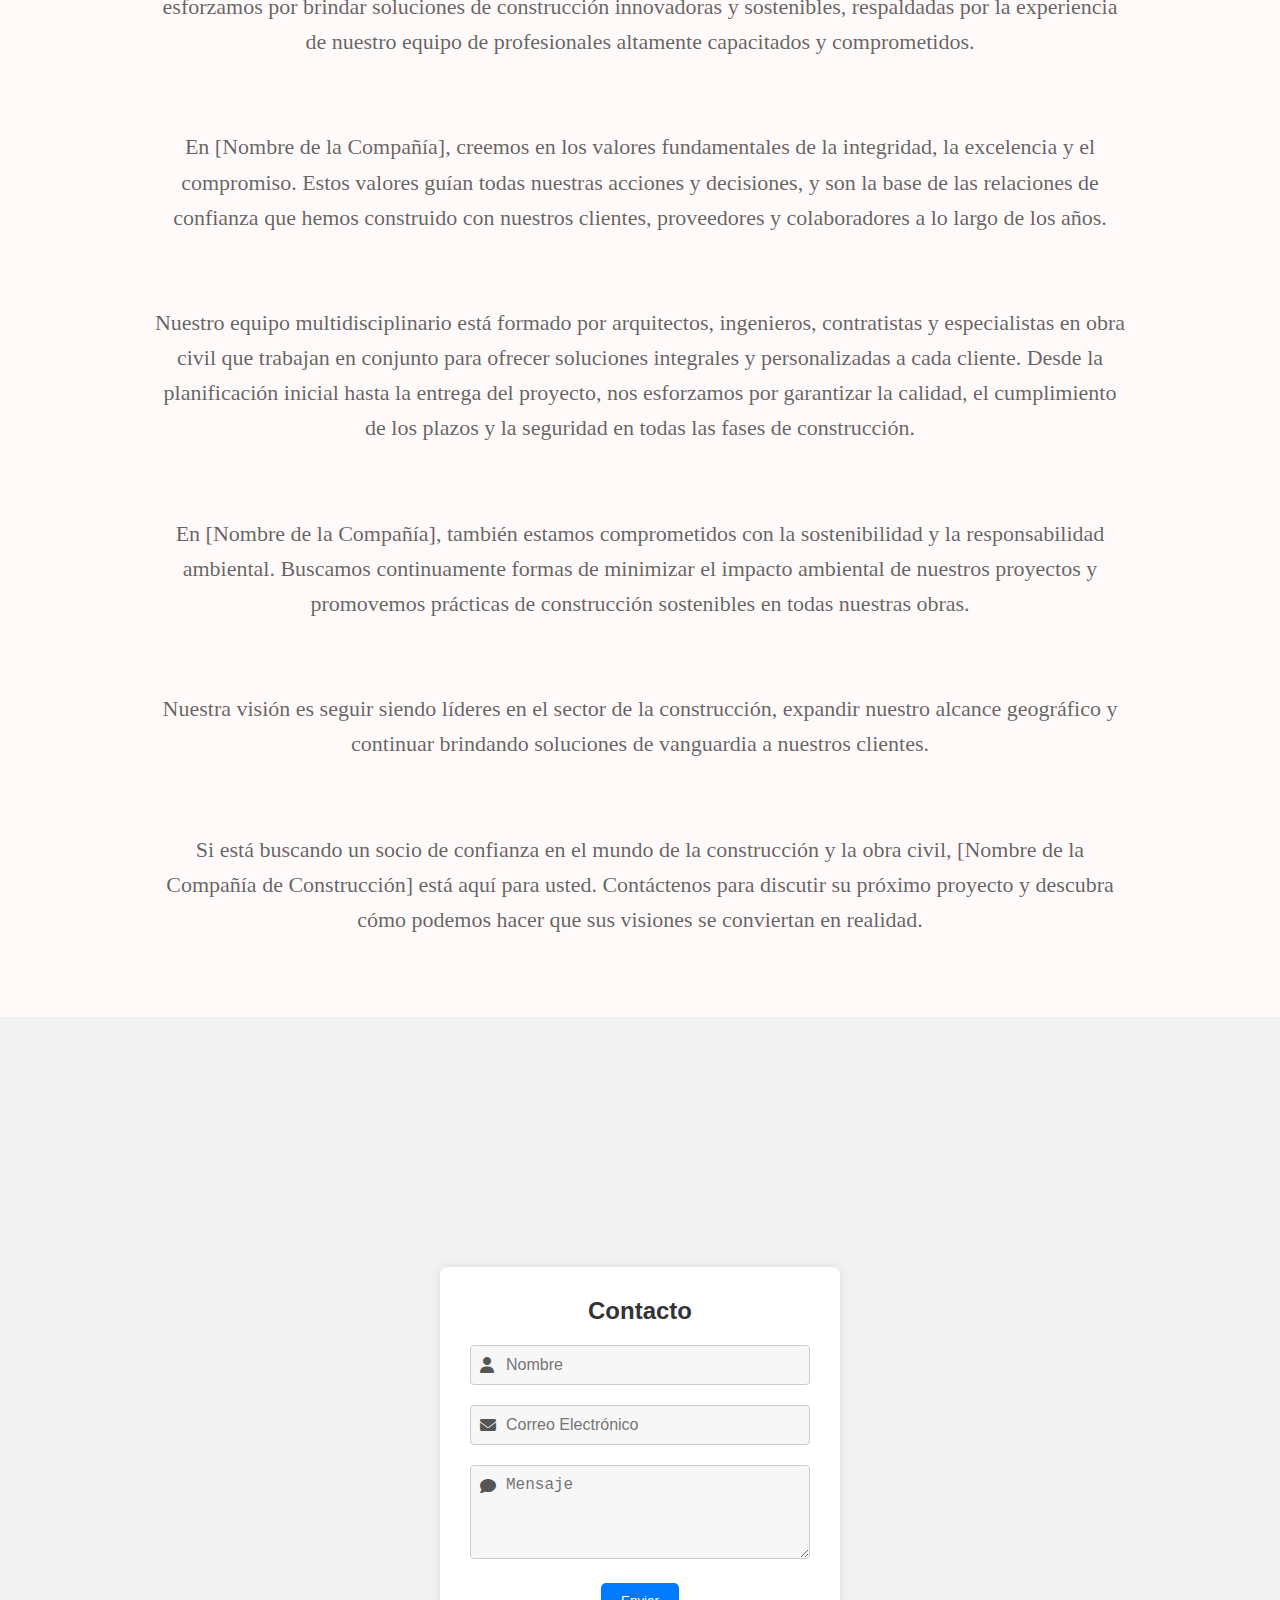
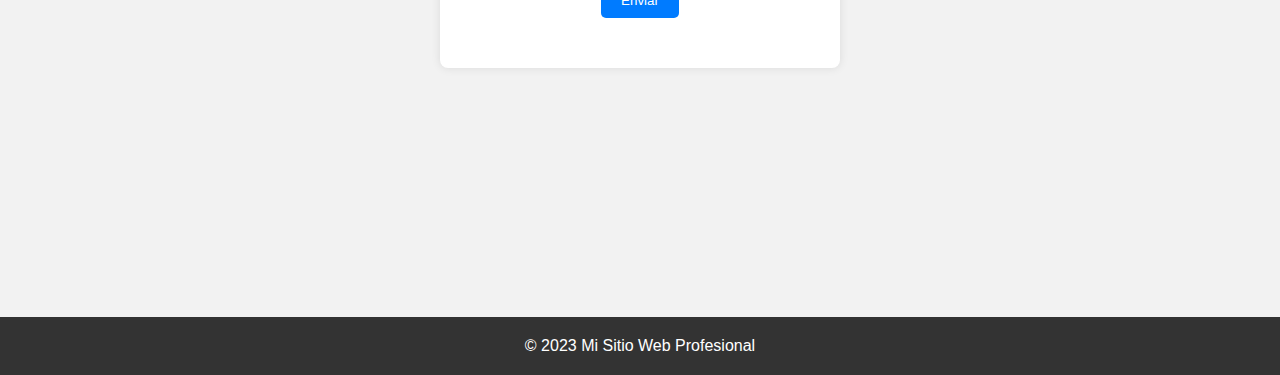
==== commit 065cc518: "subiendo acyualizacion" ====
--- a/index.html
+++ b/index.html
@@ -69,7 +69,7 @@
 
     <!-- Botón flotante de WhatsApp -->
     <div class="whatsapp-float">
-        <a href="https://api.whatsapp.com/send?phone=645355235&text=Chatea%20con%20Nova" target="_blank" title="WhatsApp de Nova">
+        <a href="https://api.whatsapp.com/send?phone=641319474&text=Chatea%20con%20Nova" target="_blank" title="WhatsApp de Nova">
             <img src="/img/whatsapp.png" alt="WhatsApp">
         </a>
     </div>
@@ -99,7 +99,7 @@
                 <div class="proyecto">
                     <div class="antes-despues">
                         <img class="antes" src="/img/casa antes.jpg" alt="Proyecto 1 - Antes">
-                        <img class="despues" src="/img/despues.png" alt="Proyecto 1 - Después">
+                        <img class="despues" src="/img/despues.png" alt="Proyecto 1 - Después"> 
                     </div>
                     <h3>Proyecto 1</h3>
                     <p>Descripción del Proyecto 1.</p>
--- a/style.css
+++ b/style.css
@@ -1039,9 +1039,11 @@
         height: auto;
     }
     .text h2{
-
+   
         text-align: center;
         font-family:Impact, Haettenschweiler, 'Arial Narrow Bold', sans-serif;
+        font-size: 1.5rem;
+       
     }
   
     .fila-proyectos{
@@ -1052,33 +1054,43 @@
     .proyecto{
         width: 70%;
         border-radius: 1rem;
-        box-shadow: 0 0 10px rgba(0, 0, 0, 0.2);
+        box-shadow: 0 0 10px rgba(0, 0, 0, 0.2);  
+        height: 46vh;
+      
+    
+    }
+  
+    .proyecto h3{
+        font-size: 1.3rem;
+        font-family: Georgia, 'Times New Roman', Times, serif;
+        margin-top: auto;
+       
+      
         
-        
-    }
-    .proyecto h3{
-        font-size: 1.5rem;
-        margin-top: 1.5rem;
-        font-family: Georgia, 'Times New Roman', Times, serif;
     }
     .proyecto p{
         font-size: 1rem;
-        margin-top: 1rem;
         font-family: 'Trebuchet MS', 'Lucida Sans Unicode', 'Lucida Grande', 'Lucida Sans', Arial, sans-serif;
+     margin-top: auto; 
     }
     .antes-despues{
-     
+       
         width: 100%;
+        height: 20vh;
+        
 
     
     }
     #acerca h2{
       font-family:system-ui, -apple-system, BlinkMacSystemFont, 'Segoe UI', Roboto, Oxygen, Ubuntu, Cantarell, 'Open Sans', 'Helvetica Neue', sans-serif;
-      font-size: 3rem;
+      font-size: 2rem;
     }
     #acerca p{
         color: #333;
-        font-size: 1.7rem;
+        font-size: 1rem;
+    }
+    .proyecto .ver-mas{
+        margin-top: auto;
     }
 
 }
@@ -1113,41 +1125,40 @@
 
 
 
-    @media screen and (max-width: 1280px) {
-
-
-        
-        .antes-despues{
-            width: 100%;
-             
-          
-            
-        }
+@media screen and (max-width: 1280px) {
+    .antes-despues {
+        width: 100%;
+      
+    }
+
+
         .proyecto{
            
             border-radius: 1rem;
-           
-            height: auto;
+             height: auto;
            
             
         }
 
      
         .proyecto h3{
-            font-size: 1.5rem;
-            margin-top: 1.5rem;
+            font-size: 1.3rem;
+            margin-top: 20px;
             font-family: Georgia, 'Times New Roman', Times, serif;
         }
         .proyecto p{
             font-size: 1rem;
-            margin-top: 1rem;
             font-family: 'Trebuchet MS', 'Lucida Sans Unicode', 'Lucida Grande', 'Lucida Sans', Arial, sans-serif;
+            margin-top: 20px;
         }
         .text-overlay h2{
 
             font-size: 40px;
         }
        
+        .proyecto .ver-mas{
+            margin-top: 10px;
+        }
     }
 
 
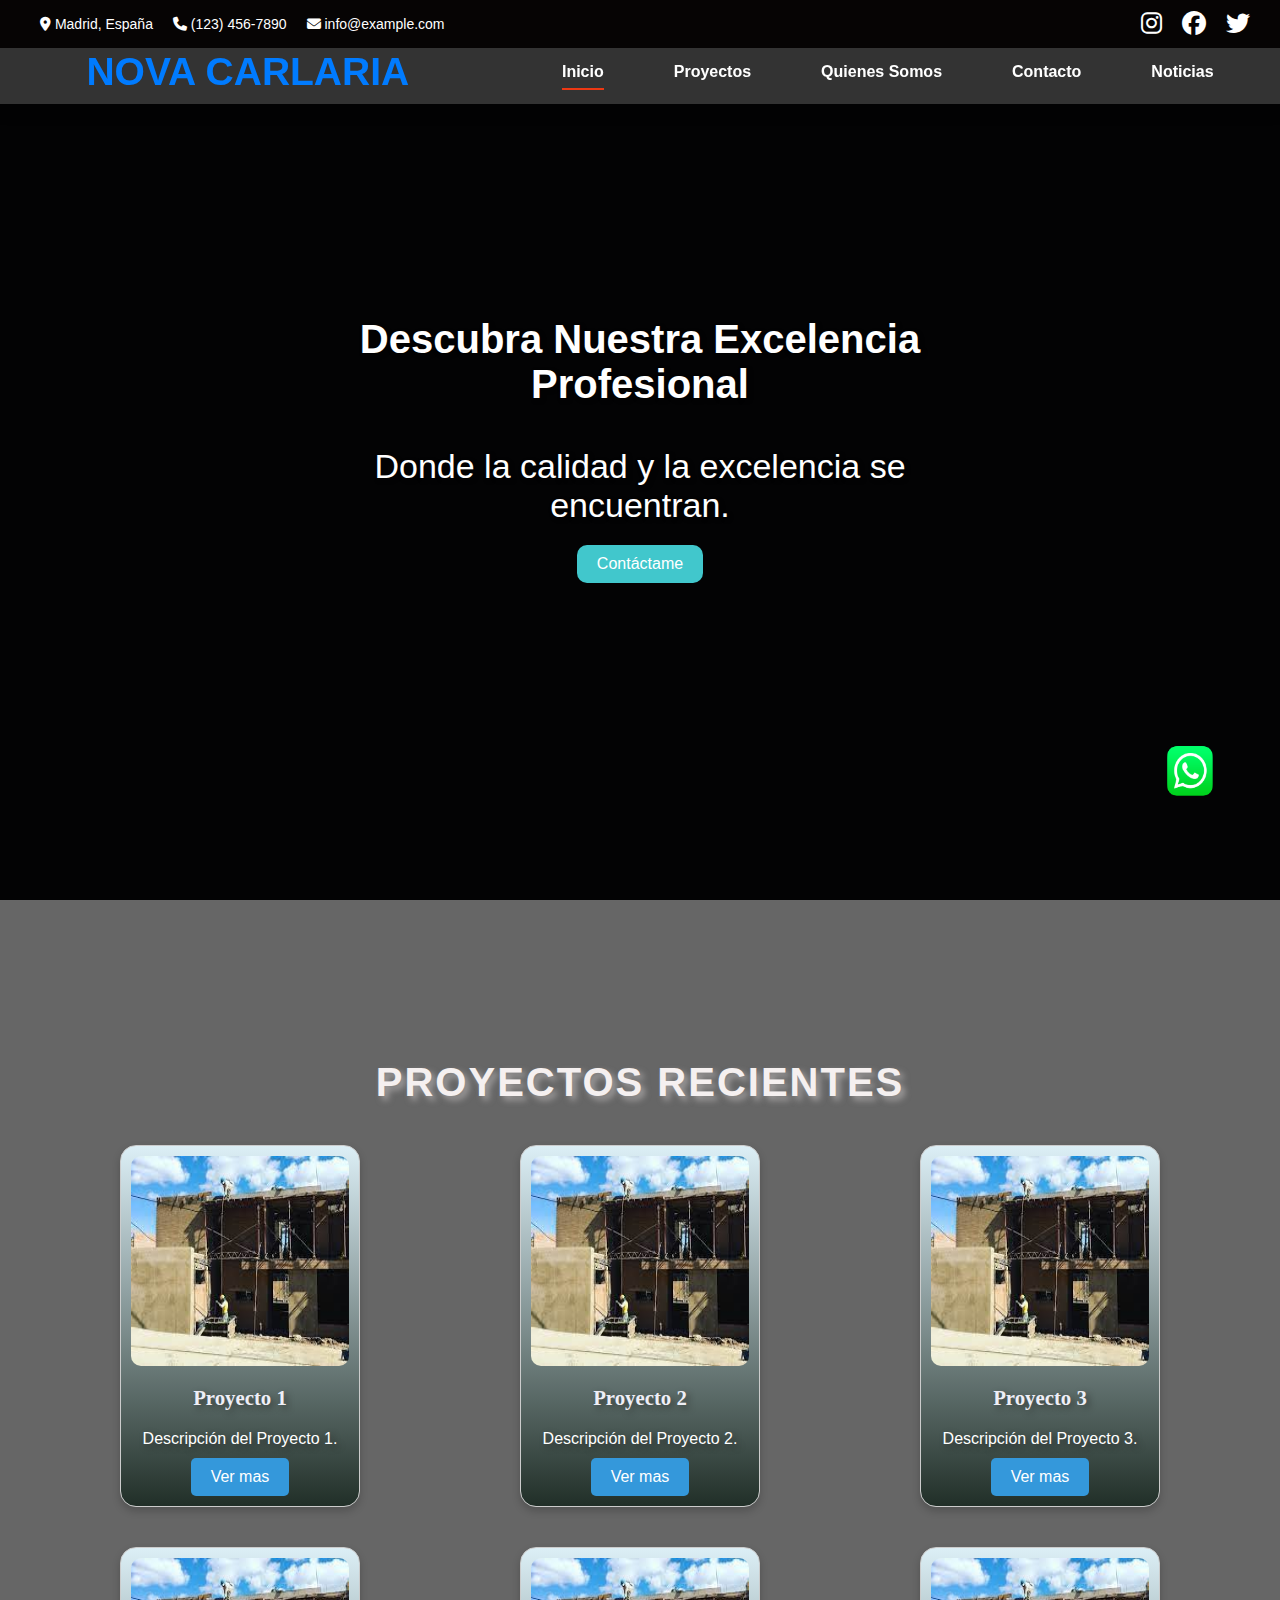
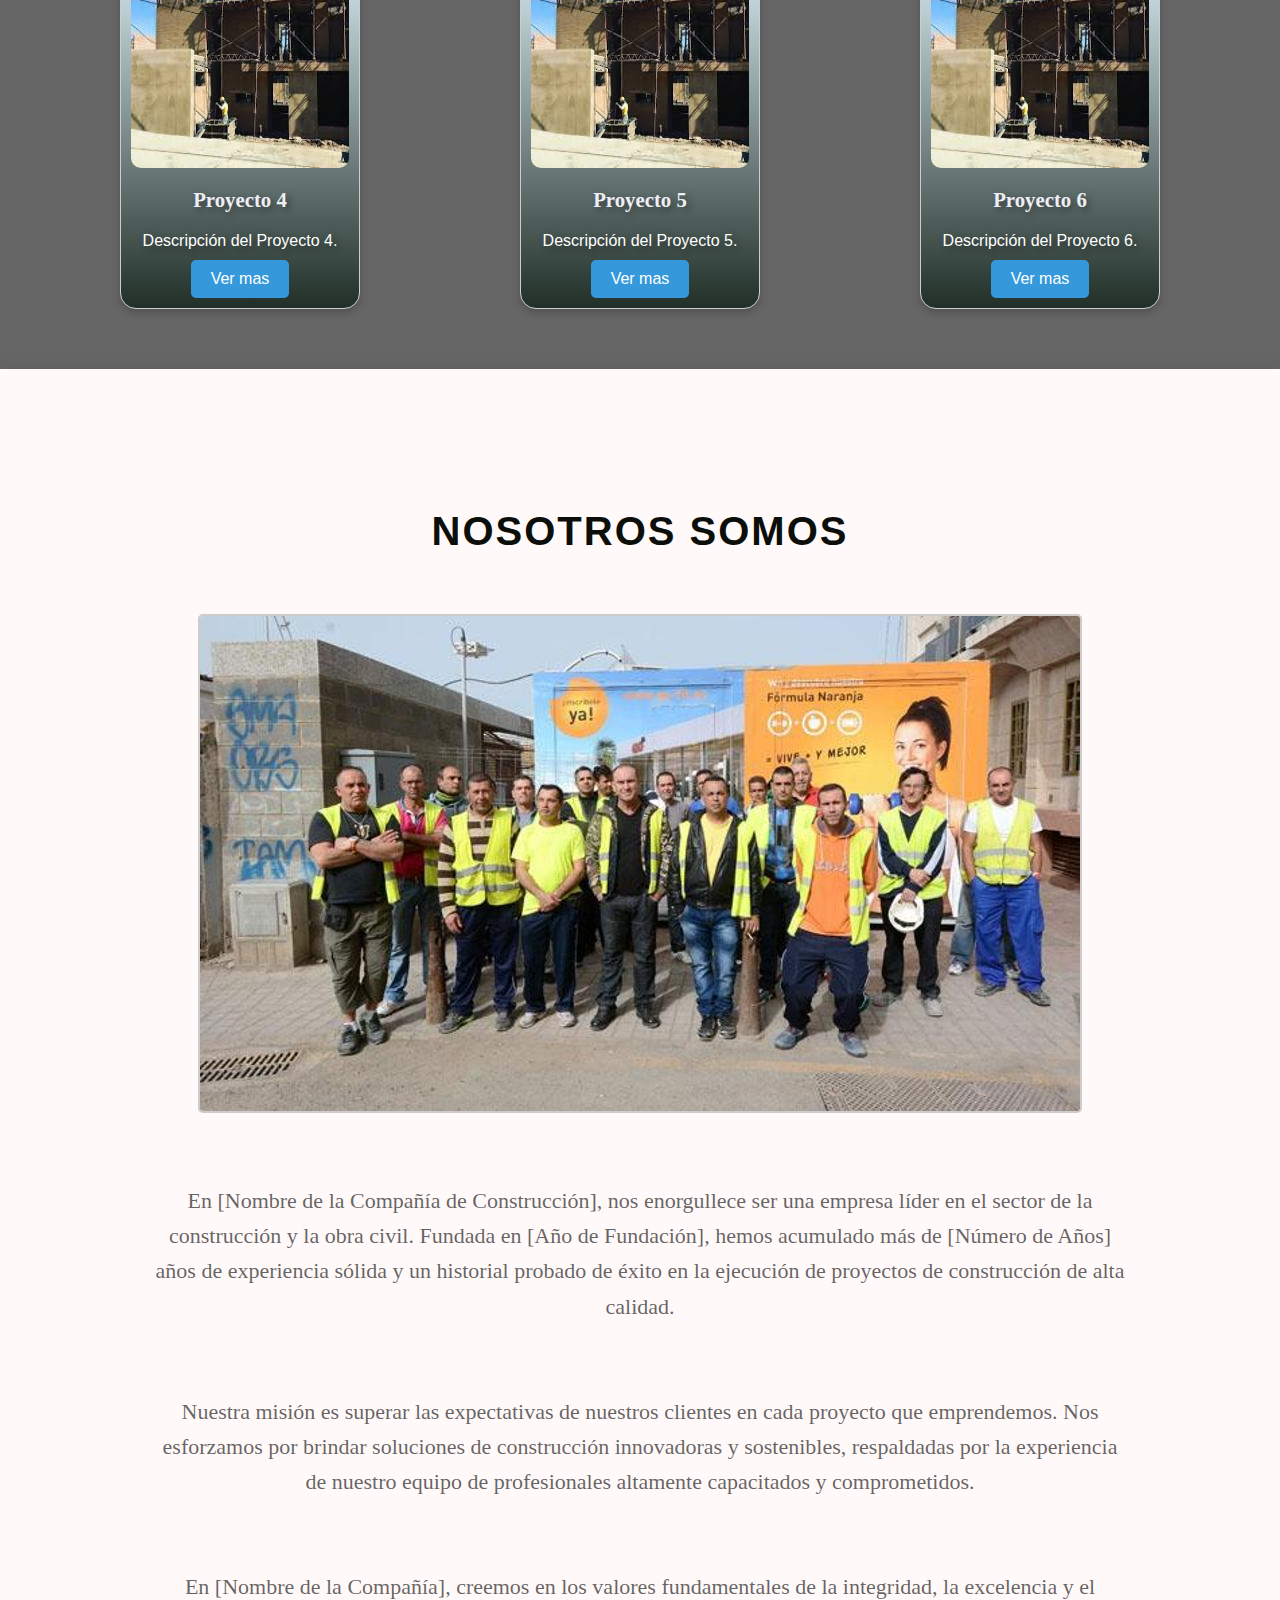
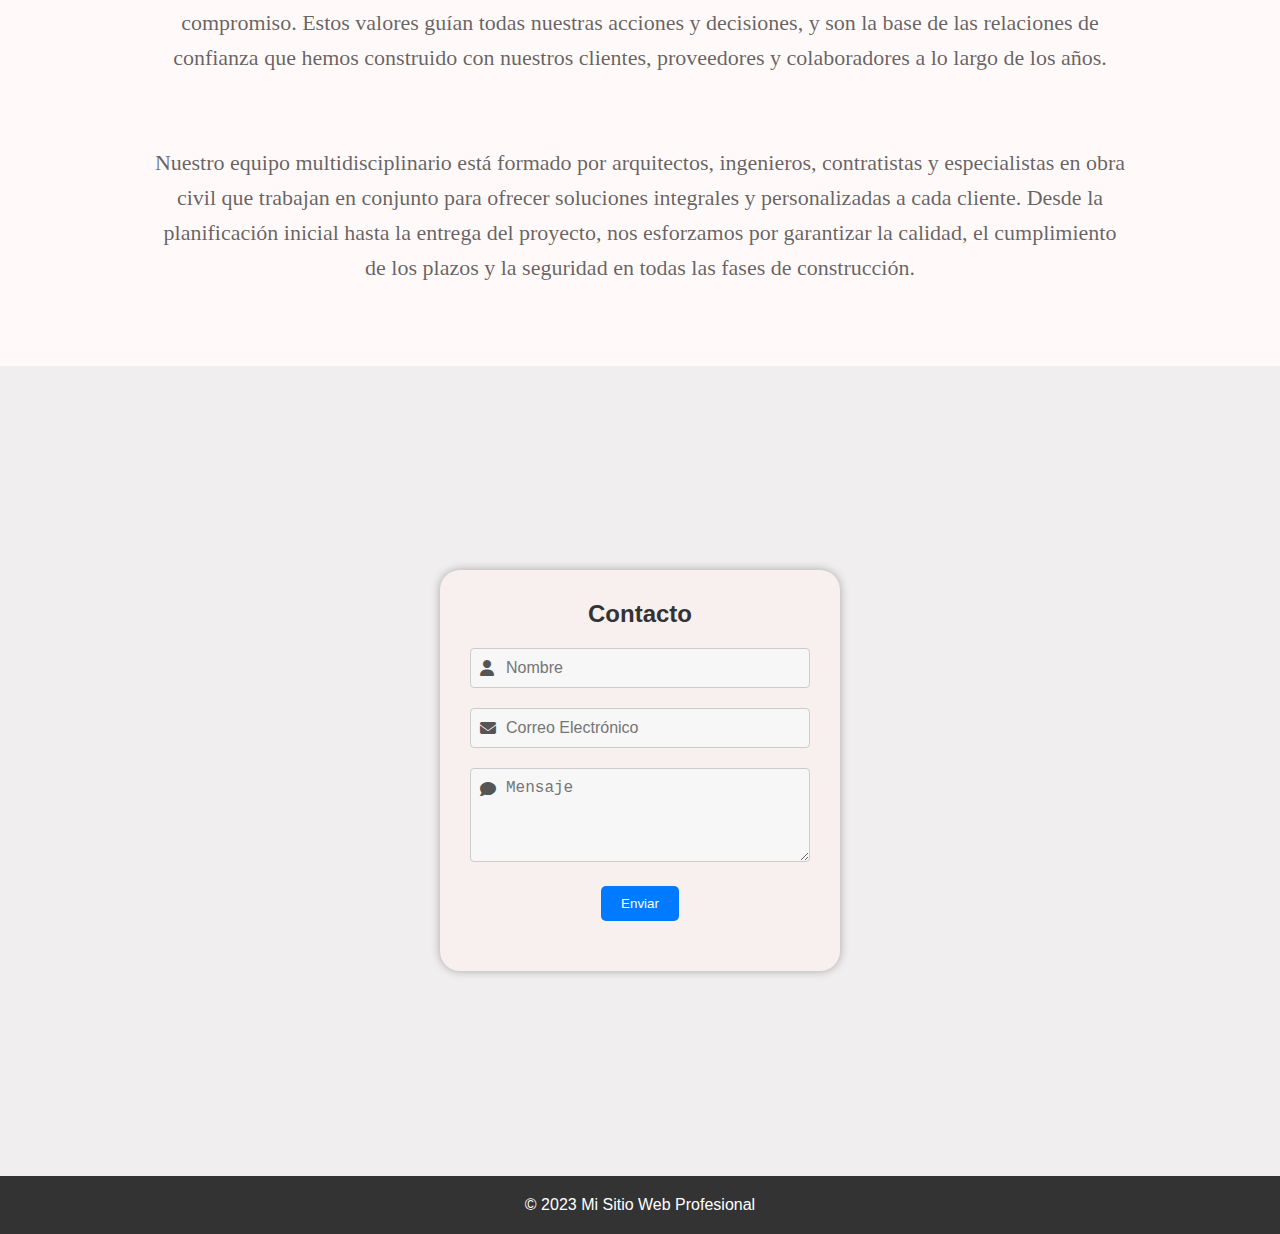
==== commit 24f3cd83: "subiendo pagina de noticia" ====
--- a/index.html
+++ b/index.html
@@ -57,6 +57,9 @@
                     <li><a href="#proyectos" class="menu-link">Proyectos</a></li>
                     <li><a href="#acerca" class="menu-link">Quienes Somos</a></li>
                     <li><a href="#contacto" class="menu-link">Contacto</a></li>
+                    <li><a href="/noticia/src/index.html" class="menu-link">Noticias</a></li>
+
+
                     <div class="line"></div> <!-- Línea separadora -->
                 </ul>
                 <!-- Pie del menú -->
@@ -69,7 +72,7 @@
 
     <!-- Botón flotante de WhatsApp -->
     <div class="whatsapp-float">
-        <a href="https://api.whatsapp.com/send?phone=641319474&text=Chatea%20con%20Nova" target="_blank" title="WhatsApp de Nova">
+        <a href="https://api.whatsapp.com/send?phone=645355235&text=Chatea%20con%20Nova" target="_blank" title="WhatsApp de Nova">
             <img src="/img/whatsapp.png" alt="WhatsApp">
         </a>
     </div>
@@ -90,6 +93,8 @@
         </div>
     </section>
 
+ 
+
     <!-- Sección de Proyectos Recientes -->
     <section class="text" id="proyectos">
         <h2>Proyectos Recientes</h2>
@@ -170,9 +175,6 @@
         <p>Nuestra misión es superar las expectativas de nuestros clientes en cada proyecto que emprendemos. Nos esforzamos por brindar soluciones de construcción innovadoras y sostenibles, respaldadas por la experiencia de nuestro equipo de profesionales altamente capacitados y comprometidos.</p>
         <p>En [Nombre de la Compañía], creemos en los valores fundamentales de la integridad, la excelencia y el compromiso. Estos valores guían todas nuestras acciones y decisiones, y son la base de las relaciones de confianza que hemos construido con nuestros clientes, proveedores y colaboradores a lo largo de los años.</p>
         <p>Nuestro equipo multidisciplinario está formado por arquitectos, ingenieros, contratistas y especialistas en obra civil que trabajan en conjunto para ofrecer soluciones integrales y personalizadas a cada cliente. Desde la planificación inicial hasta la entrega del proyecto, nos esforzamos por garantizar la calidad, el cumplimiento de los plazos y la seguridad en todas las fases de construcción.</p>
-        <p>En [Nombre de la Compañía], también estamos comprometidos con la sostenibilidad y la responsabilidad ambiental. Buscamos continuamente formas de minimizar el impacto ambiental de nuestros proyectos y promovemos prácticas de construcción sostenibles en todas nuestras obras.</p>
-        <p>Nuestra visión es seguir siendo líderes en el sector de la construcción, expandir nuestro alcance geográfico y continuar brindando soluciones de vanguardia a nuestros clientes.</p>
-        <p>Si está buscando un socio de confianza en el mundo de la construcción y la obra civil, [Nombre de la Compañía de Construcción] está aquí para usted. Contáctenos para discutir su próximo proyecto y descubra cómo podemos hacer que sus visiones se conviertan en realidad.</p>
     </section>
 
     <!-- Sección de Contacto con un formulario y mensaje de confirmación -->
@@ -180,42 +182,26 @@
         <div class="contact-form">
             <h2>Contacto</h2>
             <!-- Formulario de contacto -->
-            <form id="miFormulario">
-                <div class="form-group">
-                    <i class="fa fa-user icon"></i>
-                    <input type="text" id="name" required placeholder="Nombre">
-                </div>
-                <div class="form-group">
-                    <i class="fa fa-envelope icon"></i>
-                    <input type="email" id="email" required placeholder="Correo Electrónico">
-                </div>
-                <div class="form-group">
-                    <i class="fa fa-comment icon1"></i>
-                    <textarea id="message" rows="4" required placeholder="Mensaje"></textarea>
-                </div>
-                <div class="form-group">
-                    <button type="submit">Enviar</button>
-                </div>
-            </form>
-        </div>
-        <!-- Mensaje de confirmación después de enviar el formulario -->
-        <div class="confirmation-message" id="confirmation">
-            <p>¿Son correctos estos datos?</p>
-            <ul id="confirmation-data">
-                <li>
-                    <strong>Nombre:</strong> <span id="name-value"></span>
-                </li>
-                <li>
-                    <strong>Correo:</strong> <span id="email-value"></span>
-                </li>
-                <li>
-                    <strong>Mensaje:</strong> <span id="message-value" class="mensaje-item"></span>
-                </li>
-            </ul>
-            <button id="confirm-yes">Continuar</button>
-            <button id="confirm-no">Cancelar</button>
-        </div>
-    </section>
+            <form id="miFormulario" action="/send-email" method="POST" enctype="application/x-www-form-urlencoded">
+                <div class="form-group">
+                  <i class="fa fa-user icon"></i>
+                  <input type="text" name="name" id="name" required placeholder="Nombre">
+                </div>
+                <div class="form-group">
+                  <i class="fa fa-envelope icon"></i>
+                  <input type="email" name="email" id="email" required placeholder="Correo Electrónico">
+                </div>
+                <div class="form-group">
+                  <i class="fa fa-comment icon1"></i>
+                  <textarea name="message" id="message" rows="4" required placeholder="Mensaje"></textarea>
+                </div>
+                <div class="form-group">
+                  <button type="submit" id="submit-button">Enviar</button>
+                </div>
+              </form>
+            
+    </section>
+
 
     <!-- Pie de página -->
     <footer>
--- a/style.css
+++ b/style.css
@@ -138,6 +138,7 @@
     display: flex;
     justify-content: flex-end; /* Alinea los enlaces hacia la derecha */
     align-items: center;
+    
   
 }
 
@@ -147,12 +148,12 @@
     margin: 0;
     display: flex;
     gap: 70px; /* Agrega espacio entre los enlaces */
-}
-
+  
+}
 
 .menu a {
     text-decoration: none;
-    color: #fff;
+    color: #fcf5f5;
     font-size: 16px;
     position: relative;
     font-weight: bold; /* Opcional: añade negrita a los enlaces */
@@ -376,6 +377,16 @@
     padding: 50px;
     margin: 20px;
 
+    width: 100%; /* Asegura que ocupe el ancho completo de la pantalla */
+    height: auto;
+    background-image: linear-gradient(rgba(0, 0, 0, 0.6), rgba(0, 0, 0, 0.6)), url('./img/despues.png');
+    background-size: cover;
+    background-position: center;
+    background-repeat: no-repeat;
+    color: white; /* Color del texto en contraste con el fondo */
+    padding: 40px; /* Espaciado interior para contenido */
+    text-align: center;
+
 }
 
 footer {
@@ -442,6 +453,12 @@
     font-family: 'Franklin Gothic Medium', 'Arial Narrow', Arial, sans-serif;
     font-size: 40px;
     margin-top: 120px;
+    text-align: center;
+    color: #f5f0f0;
+    text-transform: uppercase;
+    letter-spacing: 2px;
+    margin-bottom: 20px;
+    text-shadow: 4px 4px 6px rgba(230, 224, 224, 0.5);
 }
 
 .text1{
@@ -469,6 +486,8 @@
 
 
 
+
+
 .info{
     display: flex;
     justify-content: center;
@@ -486,83 +505,34 @@
     flex-direction: column;
     align-items: center;
     text-align: center;
-    width: 23%;
+    width: 20%;
     height: 50vh;
     position: relative;
-    background-color: #d3d9e3;
-    margin-top: 100px;
-}
-
-/* Agrega un contenedor para el efecto de superposición */
-.antes-despues {
-    position: relative;
-    display: flex;
-    justify-content: center;
-    align-items: center;
-    width: 290px; /* Ajusta el ancho según tus necesidades */
-    height: 210px; /* Ajusta la altura según tus necesidades */
-    
-}
-
-/* Imágenes antes y después */
-.antes-despues .antes,
-.antes-despues .despues {
-    position: absolute;
-    width: 100%;
-    height: 100%;
-    transition: opacity 0.5s;
-    cursor: pointer;
-}
-
-/* Ajusta el título para que esté por encima de las imágenes superpuestas */
-.proyecto h3 {
-    z-index: 1;
-    margin-top: 10px;
-}
-
-/* Ajusta la descripción para que esté por encima de las imágenes superpuestas */
-.proyecto p {
-    z-index: 1;
-}
-
-.antes-despues .antes {
-
+    background: linear-gradient(to bottom, #dceff6, #212f28);
+    color: white;
+
+    /* Añade una sombra suave para resaltar la tarjeta */
+    box-shadow: 0 4px 8px rgba(0, 0, 0, 0.2);
+
+    /* Agrega bordes redondeados */
     border-radius: 10px;
-    opacity: 1; /* Establece la opacidad de la imagen "antes" en 1 */
-}
-
-/* Estilo adicional para resaltar la imagen después */
-.antes-despues .despues {
-    border: 2px solid red; /* Puedes personalizar el estilo del borde */
-    border-radius: 10px;
-    opacity: 0; /* Establece la opacidad de la imagen "después" en 0 */
-}
-
-/* Estilo opcional para resaltar el texto cuando se pasa el mouse sobre la superposición */
-.proyecto:hover .antes-despues .despues {
-    opacity: 1;
-}
-
-/* Estilo para las filas de proyectos */
-.fila-proyectos {
-    display: flex;
-    justify-content: space-around; /* Distribuye los proyectos en la fila */
-    width: 100%; /* Ocupa todo el ancho disponible */
-}
-
-/* Aplica el scroll behavior para lograr un desplazamiento suavizado */
-.proyecto .antes-despues:hover {
-    scroll-behavior: smooth;
-}
-
-/* Evita el desplazamiento suavizado en la imagen "antes" */
-.proyecto .antes-despues .antes:hover {
-    scroll-behavior: initial;
-}
-
-
-
-
+
+    /* Transición suave para efectos hover */
+    transition: transform 0.3s ease, box-shadow 0.3s ease;
+
+    /* Estilo para el botón "Ver más" */
+    .ver-mas {
+        background: #6ab04c;
+        color: white;
+        border: none;
+        padding: 10px 20px;
+        border-radius: 5px;
+        cursor: pointer;
+        transition: background 0.3s ease, transform 0.2s ease;
+    }
+
+  
+}
 
 /* Estilo base del botón */
 .proyecto .ver-mas {
@@ -583,6 +553,93 @@
 }
 
 
+/* Estilo para el botón "Ver más" cuando se pasa el ratón */
+.proyecto:hover .ver-mas {
+    transform: translateY(5px); /* Mueve el botón hacia abajo al pasar el ratón */
+}
+
+.ver-mas:hover {
+    background: #558e3a;
+    transform: scale(1.05); /* Escala el botón al pasar el ratón */
+}
+
+
+
+
+
+/* Agrega un contenedor para el efecto de superposición */
+.antes-despues {
+    position: relative;
+    display: flex;
+    justify-content: center;
+    align-items: center;
+    width: 290px; /* Ajusta el ancho según tus necesidades */
+    height: 210px; /* Ajusta la altura según tus necesidades */
+    
+}
+
+/* Imágenes antes y después */
+.antes-despues .antes,
+.antes-despues .despues {
+    position: absolute;
+    width: 100%;
+    height: 100%;
+    transition: opacity 0.5s;
+    cursor: pointer;
+}
+
+/* Ajusta el título para que esté por encima de las imágenes superpuestas */
+.proyecto h3 {
+    z-index: 1;
+    margin-top: 10px;
+    color: #eeeef6;
+    text-shadow: 3px 3px 6px rgba(26, 23, 23, 0.5);
+}
+
+/* Ajusta la descripción para que esté por encima de las imágenes superpuestas */
+.proyecto p {
+    z-index: 1;
+    color: white;
+    text-shadow: 3px 3px 6px rgba(26, 23, 23, 0.5);
+}
+
+.antes-despues .antes {
+
+    border-radius: 10px;
+    opacity: 1; /* Establece la opacidad de la imagen "antes" en 1 */
+}
+
+/* Estilo adicional para resaltar la imagen después */
+.antes-despues .despues {
+    border: 2px solid red; /* Puedes personalizar el estilo del borde */
+    border-radius: 10px;
+    opacity: 0; /* Establece la opacidad de la imagen "después" en 0 */
+}
+
+/* Estilo opcional para resaltar el texto cuando se pasa el mouse sobre la superposición */
+.proyecto:hover .antes-despues .despues {
+    opacity: 1;
+}
+
+/* Estilo para las filas de proyectos */
+.fila-proyectos {
+    display: flex;
+    justify-content: space-around; /* Distribuye los proyectos en la fila */
+    width: 100%; /* Ocupa todo el ancho disponible */
+}
+
+/* Aplica el scroll behavior para lograr un desplazamiento suavizado */
+.proyecto .antes-despues:hover {
+    scroll-behavior: smooth;
+}
+
+/* Evita el desplazamiento suavizado en la imagen "antes" */
+.proyecto .antes-despues .antes:hover {
+    scroll-behavior: initial;
+}
+
+
+
 
 
 
@@ -636,6 +693,7 @@
     max-width: 100%;
     height: auto;
     margin-bottom: 60px;
+    margin-left: 20px;
 }
 
 /* Estilos generales del formulario */
@@ -643,18 +701,19 @@
     display: flex;
     justify-content: center;
     align-items: center;
-    min-height: 100vh;
-    background: #f2f2f2;
+    min-height: 90vh;
+    background: #f0eeee;
+
 }
 
 .contact-form {
-    width: 100%;
+    width: 60%;
     max-width: 400px;
     text-align: center;
-    background: #fff;
+    background: #f8efef;
     padding: 30px;
-    border-radius: 8px;
-    box-shadow: 0 0 10px rgba(0, 0, 0, 0.1);
+    border-radius: 20px;
+    box-shadow: 0 0 10px rgba(0, 0, 0, 0.3);
 }
 
 .contact-form h2 {
@@ -706,7 +765,7 @@
 
 /* Estilo para el botón de enviar */
 .form-group input[type="submit"] {
-    background: #333;
+    background: #605f5f;
     color: #fff;
     border: none;
     padding: 10px 20px;
@@ -735,151 +794,6 @@
     color:black;
 }
 
-.scrollable {
-    max-height: 100px; /* Altura máxima antes de la barra de desplazamiento */
-    overflow-y: auto; /* Habilitar la barra de desplazamiento si es necesario */
-    white-space: normal; /* Permitir saltos de línea dentro del textarea */
-}
-
-
-.confirmation-message {
-    display: none;
-    position: fixed;
-    top: 50%;
-    left: 50%;
-    transform: translate(-50%, -50%);
-    background: #fff;
-    box-shadow: 0 0 10px rgba(0, 0, 0, 0.3);
-    border-radius: 8px;
-    padding: 12px;
-    z-index: 999;
-    text-align: center;
-    max-width: 400px;
-    overflow-y: auto; /* Hacer que el cuadro sea desplazable si el contenido es demasiado largo */
-}
-
-
-#confirmation-data {
-    max-width:100%;
-    margin: 0;
-    text-align: left; /* Alinea el texto hacia la izquierda */
-    /* background-color: #0a74e5; */
-    display: flex;
-    flex-direction: column; /* Alinea los elementos en una columna */
-    align-items: flex-start; /* Alinea los elementos en la parte superior */
-    justify-content: center; /* Centra verticalmente los elementos en la columna */
-}
-
-.confirmation-message p {
-    font-size: 2em;
-    margin-bottom: 50px;
-    margin-top: 10px;
-    color: #0a9f3e;
-    /* background-color: #069d10; */
-    display: inline-block;
-    font-family:cursive; /* Cambia la fuente */
-    text-shadow: 2px 2px 4px rgba(0, 0, 0, 0.3); /* Agrega una sombra al texto */
-}
-
-
-#confirmation-data li {
-    display: flex;
-    margin-bottom: 10px;
-    align-items: flex-start;
-    width: 100%;
-}
-
-
-
-#confirmation-data li strong {
-    width: 80px; /* Ancho fijo para los títulos (NOMBRE, CORREO, MENSAJE) */
-    font-weight: bold;
-    font-family: 'Franklin Gothic Medium', 'Arial Narrow', Arial, sans-serif;
-    font-size: 18px;
-    /* background-color: gray; */
-    display: flex;
-    justify-content: flex-start; /* Alinea a la izquierda */
-    align-items: center;
-    padding: 10px;
-    margin-left: 0px;
-    margin-top: 4px;
-  
-}
-
-#confirmation-data li span {
-    color: #555;
-    font-family: 'Trebuchet MS', 'Lucida Sans Unicode', 'Lucida Grande', 'Lucida Sans', Arial, sans-serif;
-    margin-left: 10px;
-    margin-top: 5px;
-    padding: 10px;
-    display: block;
-    white-space: normal;
-    overflow: hidden;
-    max-height: 100px; /* Altura máxima inicial antes de que aparezca la barra de desplazamiento */
-    /* background-color: yellow; */
-    overflow-y: auto;
-}
-
-#confirmation-data li span.scrollable {
-    overflow-y: auto; /* Habilitar la barra de desplazamiento si es necesario */
-    transition: max-height 0.5s;
-    max-height: 1000px; /* Altura máxima cuando se activa la barra de desplazamiento */
-}
-
-
-
-
-#confirmation-data li span.scrollable {
-    max-height: 1000px; /* Ajusta la altura máxima a un valor grande para mostrar todo el contenido */
-  
-}
-
-
-
-#confirm-yes{
-    background: #069d10;
-    color: #fff;
-    border: none;
-    padding: 10px 20px;
-    border-radius: 4px;
-    cursor: pointer;
-    font-weight: bold;
-    font-size: 16px;
-    margin: 0 10px;
-    transition: background-color 0.3s, color 0.3s; /* Transición para un cambio suave */
-
-    /* Agrega un estilo de hover */
-}
-
-#confirm-yes:hover {
-    background: #1f7bd7; /* Cambia el color de fondo al pasar el cursor sobre el botón */
-    color: #0a0606; /* Cambia el color del texto al pasar el cursor sobre el botón */
-}
-
-#confirm-no{
-    background: #cdd0ce;
-    color: #fff;
-    border: none;
-    padding: 10px 20px;
-    border-radius: 4px;
-    cursor: pointer;
-    font-weight: bold;
-    font-size: 16px;
-    margin: 0 10px;
-    margin-top: 30px;
-    transition: background-color 0.3s, color 0.3s; /* Transición para un cambio suave */
-
-}
-
-
-
-#confirm-no:hover {
-    background: #a01111; /* Cambia el color de fondo al pasar el cursor sobre el botón */
-    color: #0a0606; /* Cambia el color del texto al pasar el cursor sobre el botón */
-}
-
-
-
 
 
 
@@ -907,8 +821,23 @@
 }
 
 
+
+
+
+
+
+
+
+
+
+
+
+
+
+
+
 /* Estilos para dispositivos móviles */
-@media (max-width: 767px) {
+@media (max-width: 1200px) {
     .menu-toggle {
         position: fixed;
         right: 10px ; /* Alinea el ícono en el lado derecho */
@@ -1034,36 +963,65 @@
         flex-direction: column;
         align-items: center;
         justify-content: center;
-        /* Reduzco el margen superior para evitar que se salga de la vista */
+      
         width: 100%; /* Asegura que ocupe el ancho completo de la pantalla */
         height: auto;
-    }
-    .text h2{
-   
+        background-image: linear-gradient(rgba(0, 0, 0, 0.6), rgba(0, 0, 0, 0.6)), url('./img/despues.png');
+        background-size: cover;
+        background-position: center;
+        background-repeat: no-repeat;
+        color: white; /* Color del texto en contraste con el fondo */
+        padding: 40px; /* Espaciado interior para contenido */
         text-align: center;
-        font-family:Impact, Haettenschweiler, 'Arial Narrow Bold', sans-serif;
-        font-size: 1.5rem;
+    
+    }
+    .text h2 {
+        text-align: center;
+        font-family: 'Helvetica Neue', sans-serif;
+        font-size: 1.7rem;
+        margin-top: 2rem;
+        color: #f5f0f0;
+        text-transform: uppercase;
+        letter-spacing: 2px;
+        margin-bottom: 20px;
+        text-shadow: 4px 4px 6px rgba(230, 224, 224, 0.5); /* Sombra fija en el texto */
        
-    }
+        /* transition: text-shadow 0.3s, filter 0.3s; Agrega una transición para los efectos  */
+    }
+    
+    
+     /* .text h2:hover {
+         text-shadow: 4px 4px 6px rgba(0, 0, 0, 0.5); Cambia la sombra al pasar el mouse 
+         filter: blur(2px); Agrega un efecto de desenfoque al pasar el mouse 
+    } */
+    
+     
   
     .fila-proyectos{
-        flex-direction: column;
+        flex-direction:column;
         align-items: center;
     }
 
     .proyecto{
-        width: 70%;
+        width: auto;
         border-radius: 1rem;
         box-shadow: 0 0 10px rgba(0, 0, 0, 0.2);  
         height: 46vh;
+        background: linear-gradient(to bottom, #dceff6, #212f28);
+       
+        
       
     
     }
+
+   
   
     .proyecto h3{
         font-size: 1.3rem;
         font-family: Georgia, 'Times New Roman', Times, serif;
         margin-top: auto;
+        color: #f3f3fb;
+        text-shadow: 3px 3px 6px rgba(26, 23, 23, 0.5);
        
       
         
@@ -1071,19 +1029,27 @@
     .proyecto p{
         font-size: 1rem;
         font-family: 'Trebuchet MS', 'Lucida Sans Unicode', 'Lucida Grande', 'Lucida Sans', Arial, sans-serif;
-     margin-top: auto; 
+        margin-top: auto; 
+        color: #eeeef6;
+        text-shadow: 3px 3px 6px rgba(26, 23, 23, 0.5);
     }
     .antes-despues{
        
         width: 100%;
-        height: 20vh;
         
+        
 
     
     }
     #acerca h2{
-      font-family:system-ui, -apple-system, BlinkMacSystemFont, 'Segoe UI', Roboto, Oxygen, Ubuntu, Cantarell, 'Open Sans', 'Helvetica Neue', sans-serif;
-      font-size: 2rem;
+        text-align: center;
+        font-family: 'Helvetica Neue', sans-serif;
+        font-size: 1.8rem;
+        color: #333;
+        text-transform: uppercase;
+        letter-spacing: 2px;
+         margin-top: 4rem;
+        text-shadow: 4px 4px 6px rgba(0, 0, 0, 0.5); /* Sombra fija en el texto */
     }
     #acerca p{
         color: #333;
@@ -1092,13 +1058,23 @@
     .proyecto .ver-mas{
         margin-top: auto;
     }
-
+   
+
+}
+
+
+@media screen and (min-width:730px) and (max-width:1200px) {
+    .fila-proyectos{
+        flex-direction: row;
+        
+    }
+    
 }
 
 
 
 /* Estilos para pantallas más grandes (mayor a 768px) */
-@media (min-width: 768px) {
+@media (min-width: 1200px) {
     .menu-toggle {
         display: none; /* Oculta el icono de las tres barras en pantallas más grandes */
     }
@@ -1108,7 +1084,7 @@
     }
 }
 
-@media screen and (max-width:767px){
+@media screen and (max-width:1200px){
     .top-header{
         display: none;
     }
@@ -1116,7 +1092,7 @@
 }
 
 
-@media screen and (max-width: 767px) {
+@media screen and (max-width: 1200px) {
     .custom-heading {
         font-size: 20px !important; /* Añade !important para asegurar que la regla se aplique */
     }
@@ -1125,7 +1101,7 @@
 
 
 
-@media screen and (max-width: 1280px) {
+@media screen and (max-width: 2080px) {
     .antes-despues {
         width: 100%;
       
@@ -1161,14 +1137,24 @@
         }
     }
 
-
-    @media (max-width: 768px) {
-        .confirmation-message {
-            max-width: 90%; /* Reducir el ancho de la caja de confirmación */
-            
+    @media screen and (min-width:270px) and (max-width:280px ) {
+        .proyecto{
+           background-image: linear-gradient(to left, rgb(251, 248, 247), rgb(122, 222, 244));
+         
+           width: 100%;
+       }
+      
+        .text h2{
+         
+            margin-top: 1rem;
         }
-    
-        #confirmation-data li span.scrollable {
-            max-height: 500px; /* Ajustar la altura máxima para dispositivos móviles */
+        #acerca h2{
+            margin-top: 1.8rem;
         }
-    }+
+        .contact-form{
+            width: auto;
+        }
+       }
+
+       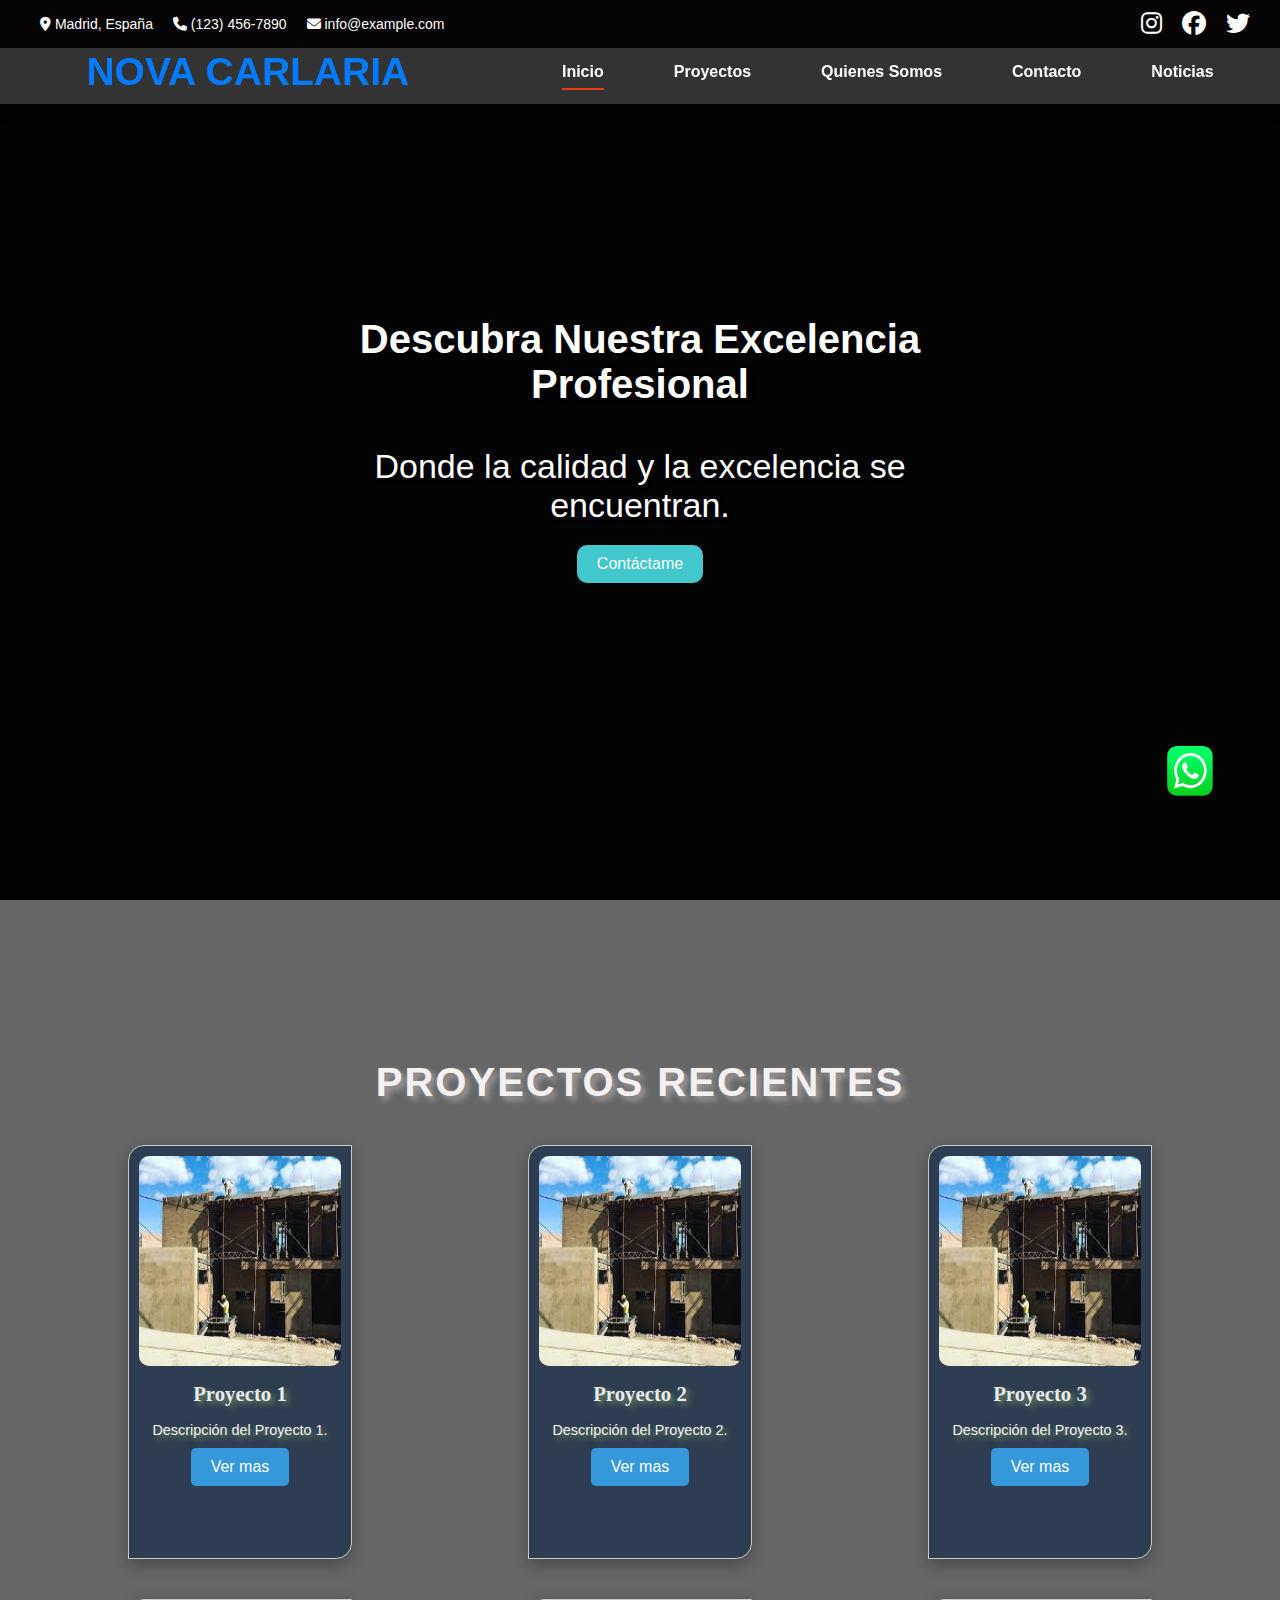
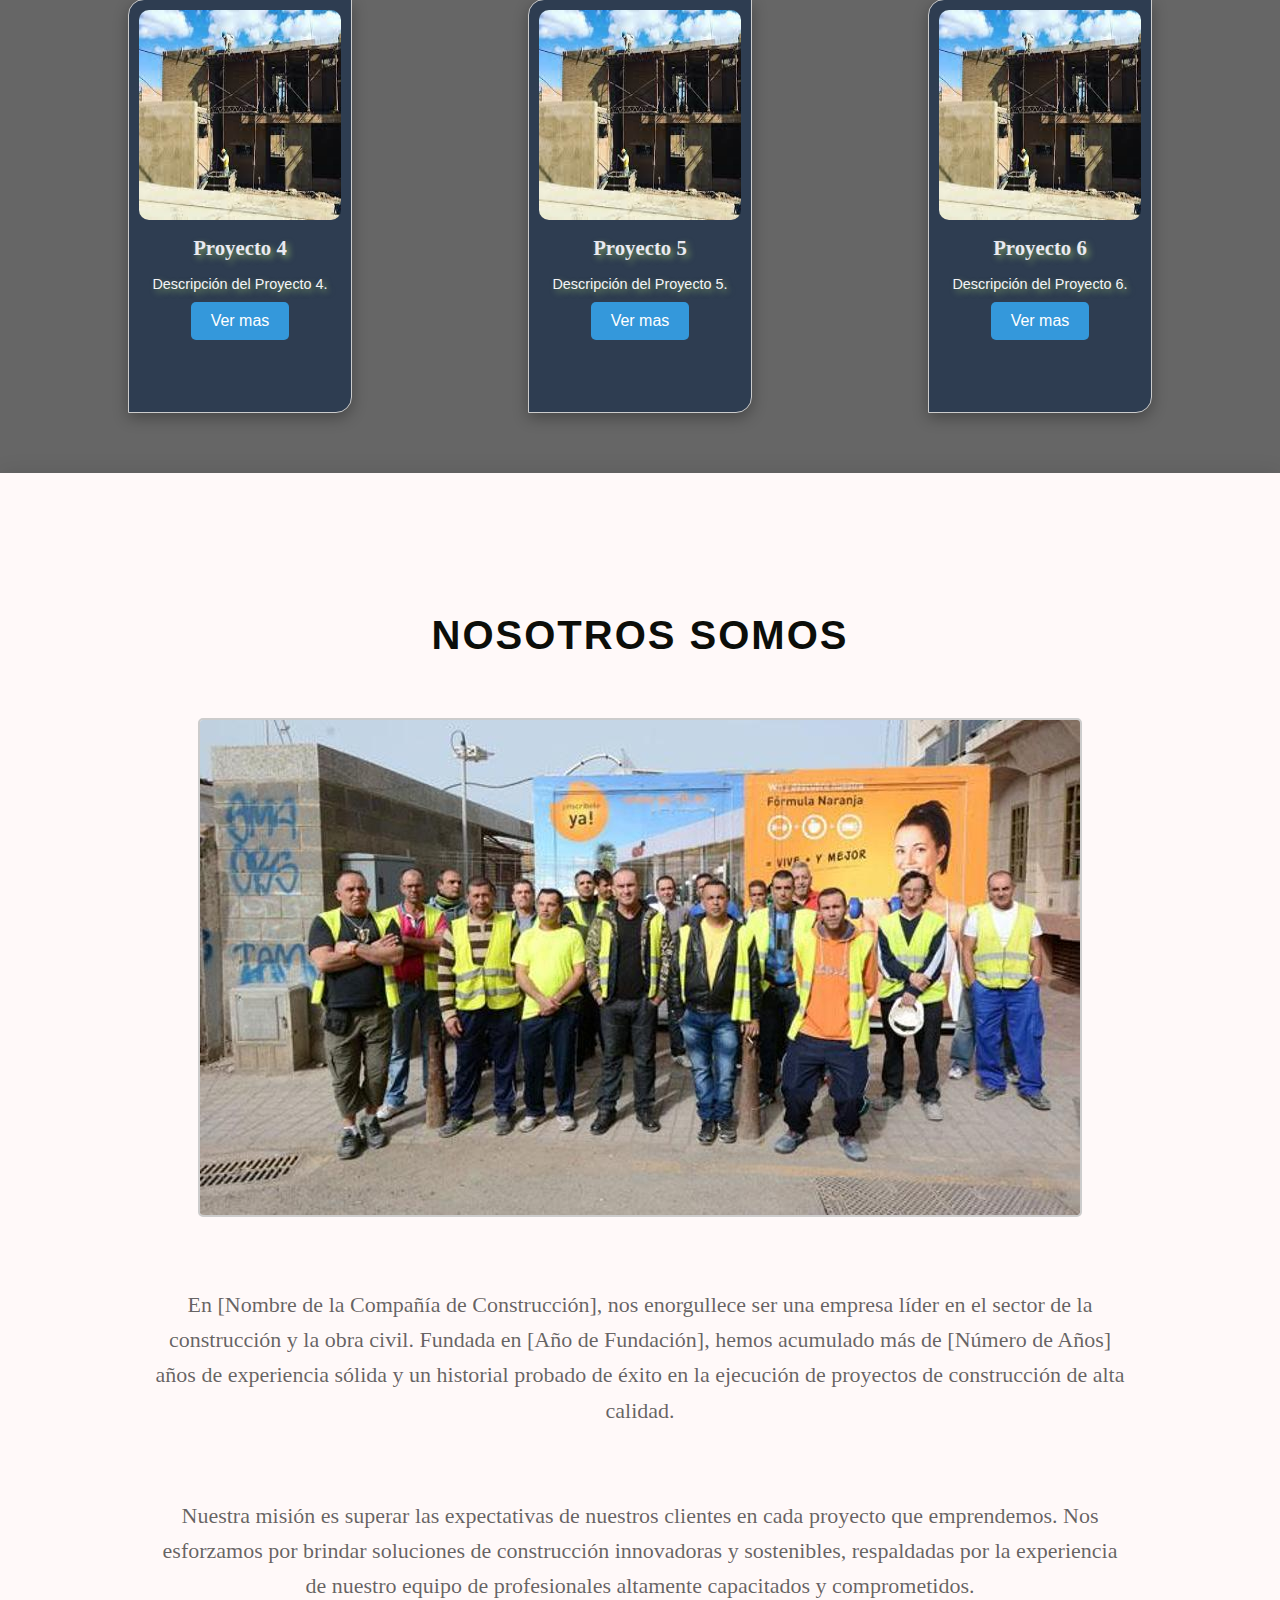
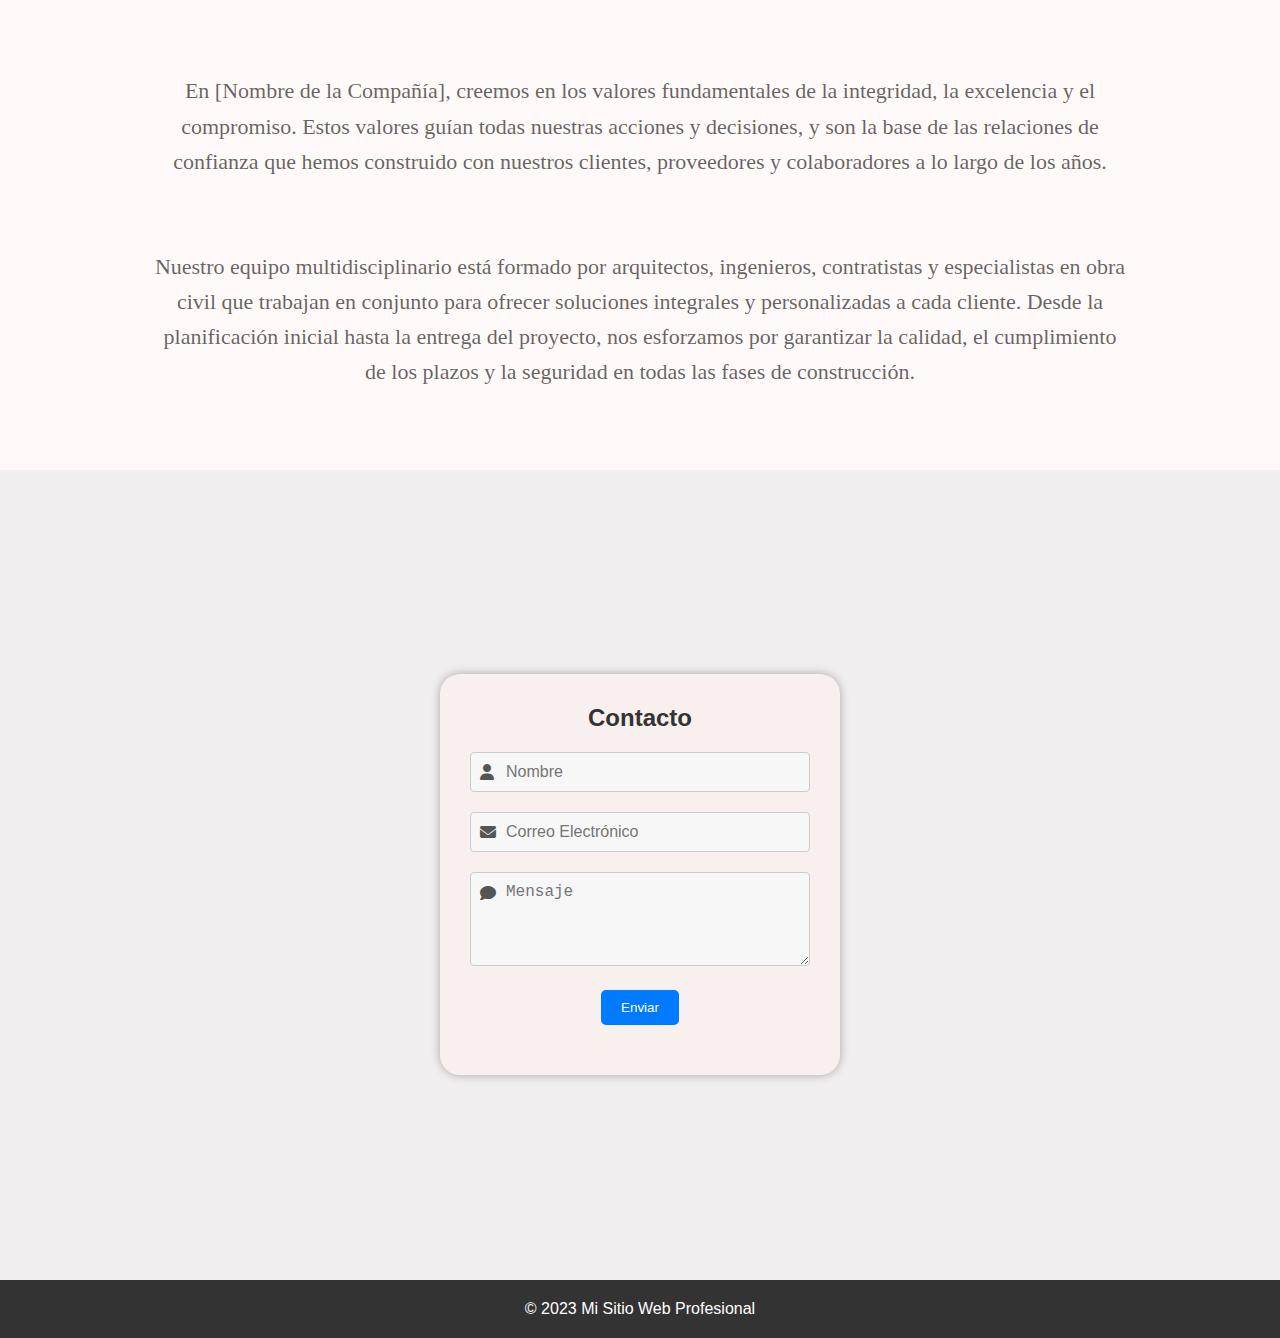
==== commit b427c4b6: "subiendo actualizacion" ====
--- a/index.html
+++ b/index.html
@@ -175,6 +175,7 @@
         <p>Nuestra misión es superar las expectativas de nuestros clientes en cada proyecto que emprendemos. Nos esforzamos por brindar soluciones de construcción innovadoras y sostenibles, respaldadas por la experiencia de nuestro equipo de profesionales altamente capacitados y comprometidos.</p>
         <p>En [Nombre de la Compañía], creemos en los valores fundamentales de la integridad, la excelencia y el compromiso. Estos valores guían todas nuestras acciones y decisiones, y son la base de las relaciones de confianza que hemos construido con nuestros clientes, proveedores y colaboradores a lo largo de los años.</p>
         <p>Nuestro equipo multidisciplinario está formado por arquitectos, ingenieros, contratistas y especialistas en obra civil que trabajan en conjunto para ofrecer soluciones integrales y personalizadas a cada cliente. Desde la planificación inicial hasta la entrega del proyecto, nos esforzamos por garantizar la calidad, el cumplimiento de los plazos y la seguridad en todas las fases de construcción.</p>
+
     </section>
 
     <!-- Sección de Contacto con un formulario y mensaje de confirmación -->
--- a/style.css
+++ b/style.css
@@ -508,7 +508,7 @@
     width: 20%;
     height: 50vh;
     position: relative;
-    background: linear-gradient(to bottom, #dceff6, #212f28);
+    background-color:rgb(161, 157, 157);
     color: white;
 
     /* Añade una sombra suave para resaltar la tarjeta */
@@ -966,7 +966,7 @@
       
         width: 100%; /* Asegura que ocupe el ancho completo de la pantalla */
         height: auto;
-        background-image: linear-gradient(rgba(0, 0, 0, 0.6), rgba(0, 0, 0, 0.6)), url('./img/despues.png');
+        background-image: linear-gradient(rgba(0, 0, 0, 0.7), rgba(0, 0, 0, 0.9)), url('./img/despues.png');
         background-size: cover;
         background-position: center;
         background-repeat: no-repeat;
@@ -1002,17 +1002,46 @@
         align-items: center;
     }
 
-    .proyecto{
+    .proyecto {
         width: auto;
         border-radius: 1rem;
-        box-shadow: 0 0 10px rgba(0, 0, 0, 0.2);  
+        box-shadow: 0 5px 15px rgba(0, 0, 0, 0.3); /* Sombra más pronunciada */
         height: 46vh;
-        background: linear-gradient(to bottom, #dceff6, #212f28);
-       
-        
-      
-    
-    }
+        background-color:#2e3d51;
+        overflow: hidden;
+        transition: transform 0.3s, box-shadow 0.3s;
+        position: relative; /* Necesario para superponer contenido */
+    
+        /* Crear bordes redondeados en las esquinas superior izquierda e inferior derecha */
+        border-radius: 1rem 0 1rem 0;
+    }
+    
+    .proyecto::before {
+        content: "";
+        position: absolute;
+        top: 0;
+        right: 0;
+        width: 100%;
+        height: 100%;
+        background: linear-gradient(45deg, #547197, #3e658f); /* Borde redondeado */
+        clip-path: polygon(100% 0, 100% 100%, 0 100%); /* Recorte diagonal para el borde */
+        z-index: -1; /* Detrás del contenido */
+    }
+    
+    .proyecto:hover {
+        transform: translateY(-5px);
+        box-shadow: 0 8px 20px rgba(0, 0, 0, 0.4);
+    }
+    
+    /* Contenido dentro de la tarjeta */
+    .proyecto-content {
+        padding: 20px;
+        z-index: 1; /* Frente al borde */
+        position: relative;
+        color: #e1e1e1; /* Color del texto dentro de la tarjeta */
+        text-shadow: 1px 1px 2px rgba(0, 0, 0, 0.5); /* Sombra del texto */
+    }
+    
 
    
   
@@ -1020,8 +1049,8 @@
         font-size: 1.3rem;
         font-family: Georgia, 'Times New Roman', Times, serif;
         margin-top: auto;
-        color: #f3f3fb;
-        text-shadow: 3px 3px 6px rgba(26, 23, 23, 0.5);
+        color: #e9e9f1;
+        text-shadow: 3px 3px 6px rgba(193, 245, 115, 0.5);
        
       
         
@@ -1030,8 +1059,8 @@
         font-size: 1rem;
         font-family: 'Trebuchet MS', 'Lucida Sans Unicode', 'Lucida Grande', 'Lucida Sans', Arial, sans-serif;
         margin-top: auto; 
-        color: #eeeef6;
-        text-shadow: 3px 3px 6px rgba(26, 23, 23, 0.5);
+        color: #f5f5f8;
+        text-shadow: 3px 3px 6px rgba(193, 245, 115, 0.5);
     }
     .antes-despues{
        
@@ -1040,6 +1069,9 @@
         
 
     
+    }
+    #acerca img{
+        width: auto;
     }
     #acerca h2{
         text-align: center;
@@ -1059,6 +1091,9 @@
         margin-top: auto;
     }
    
+    .contact-form{
+        width: auto;
+    }
 
 }
 
@@ -1108,25 +1143,66 @@
     }
 
 
-        .proyecto{
-           
-            border-radius: 1rem;
-             height: auto;
-           
-            
-        }
-
-     
-        .proyecto h3{
-            font-size: 1.3rem;
-            margin-top: 20px;
-            font-family: Georgia, 'Times New Roman', Times, serif;
-        }
-        .proyecto p{
-            font-size: 1rem;
-            font-family: 'Trebuchet MS', 'Lucida Sans Unicode', 'Lucida Grande', 'Lucida Sans', Arial, sans-serif;
-            margin-top: 20px;
-        }
+    .proyecto {
+        width: 14rem;
+        border-radius: 1rem;
+        box-shadow: 0 5px 15px rgba(0, 0, 0, 0.3); /* Sombra más pronunciada */
+        height: 46vh;
+        background-color:#2e3d51;
+        overflow: hidden;
+        transition: transform 0.3s, box-shadow 0.3s;
+        position: relative; /* Necesario para superponer contenido */
+    
+        /* Crear bordes redondeados en las esquinas superior izquierda e inferior derecha */
+        border-radius: 1rem 0 1rem 0;
+    }
+    
+    .proyecto::before {
+        content: "";
+        position: absolute;
+        top: 0;
+        right: 0;
+        width: 100%;
+        height: 100%;
+        background: linear-gradient(45deg, #547197, #3e658f); /* Borde redondeado */
+        clip-path: polygon(100% 0, 100% 100%, 0 100%); /* Recorte diagonal para el borde */
+        z-index: -1; /* Detrás del contenido */
+    }
+    
+    .proyecto:hover {
+        transform: translateY(-5px);
+        box-shadow: 0 8px 20px rgba(0, 0, 0, 0.4);
+    }
+    
+    /* Contenido dentro de la tarjeta */
+    .proyecto-content {
+        padding: 20px;
+        z-index: 1; /* Frente al borde */
+        position: relative;
+        color: #e1e1e1; /* Color del texto dentro de la tarjeta */
+        text-shadow: 1px 1px 2px rgba(0, 0, 0, 0.5); /* Sombra del texto */
+    }
+    
+
+   
+  
+    .proyecto h3{
+        font-size: 1.3rem;
+        font-family: Georgia, 'Times New Roman', Times, serif;
+        margin-top: 1rem;
+        color: #e9e9f1;
+        text-shadow: 3px 3px 6px rgba(193, 245, 115, 0.5);
+       
+      
+        
+    }
+    .proyecto p{
+        font-size: 0.9rem;
+        font-family: 'Trebuchet MS', 'Lucida Sans Unicode', 'Lucida Grande', 'Lucida Sans', Arial, sans-serif;
+        margin-top: 1rem; 
+        color: #f5f5f8;
+        text-shadow: 3px 3px 6px rgba(193, 245, 115, 0.5);
+    }
         .text-overlay h2{
 
             font-size: 40px;
@@ -1139,17 +1215,17 @@
 
     @media screen and (min-width:270px) and (max-width:280px ) {
         .proyecto{
-           background-image: linear-gradient(to left, rgb(251, 248, 247), rgb(122, 222, 244));
          
            width: 100%;
        }
       
         .text h2{
-         
+            font-size: 1.4rem;
             margin-top: 1rem;
         }
         #acerca h2{
             margin-top: 1.8rem;
+            font-size: 1.4rem;
         }
 
         .contact-form{
